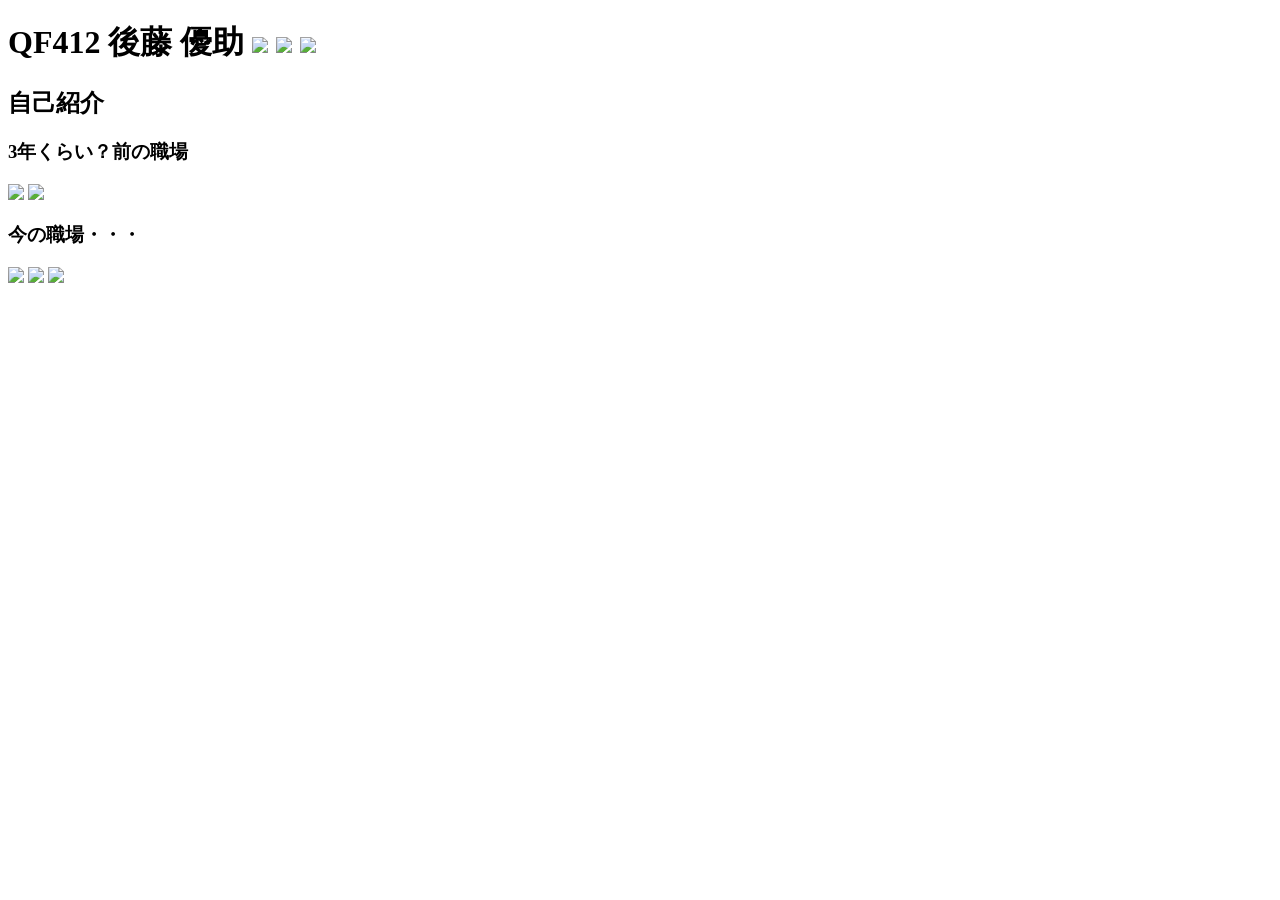
==== profile.html @ 9584e29d "Create profile.html" ====
<!DOCTYPE html>
<html lang="ja">

<head>
  <meta charset="utf-8">
  <meta name="viewport" content="width=device-width, initial-scale=1, shrink-to-fit=no">
  <meta name="theme-color" content="#000000">
  <link rel="stylesheet" href="profile.css">
  <!-- <script src="script.js"></script> -->
  <!-- <script src="reflash.js"></script> -->
</head>
<body>
  <header>
    <h1><a id="midasi">QF412 後藤 優助</a>
        <!-- 3リンク記入 -->
        <a class="Link">
        <a href="https://ktrg15495.kitora.toyota.co.jp/SouiKufuTeian/main"><img width="50px" src="picture/job.png"></a>
        <a href="index.html"><img width="50px" src="picture/canpany.png"></a>
        <a href="https://tw.portal.toyota/"><img width="50px" src="picture/setting.png"></a>
        </a>
      </h1>
  
  </header>
  <contents>
    <div>
      <h2>自己紹介</h2>
      <h3>3年くらい？前の職場</h3>
      <a>
        <img class="picture" src="picture/KYT.png">
        <img class="picture" src="picture/kure-n.png" >
      </a>
      <h3>今の職場・・・</h3>
      <a>
        <img class="picture" src="picture/yukamen.png" >
        <img class="picture" src="picture/frow.png" >
        <img class="picture" src="picture/yukamenzu.png" >
      </a>
    </div>
  </contents>
</body>
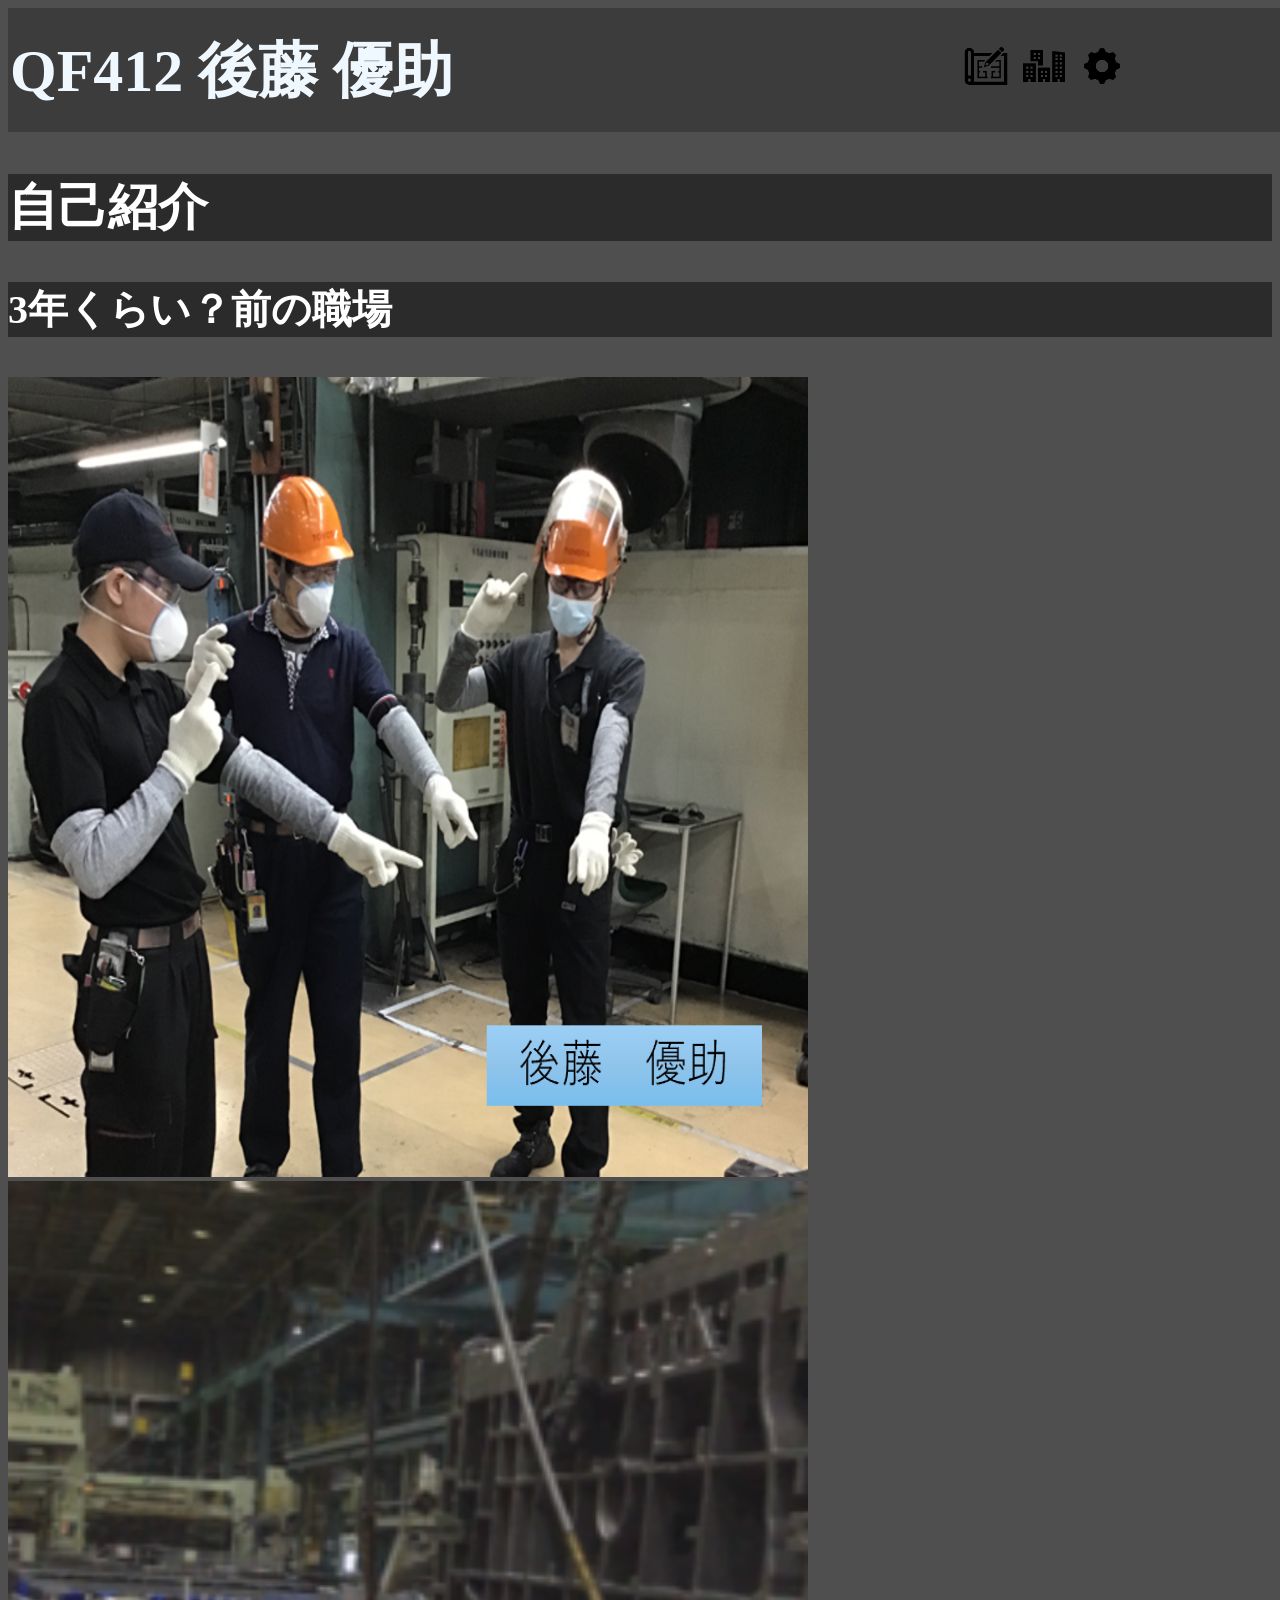
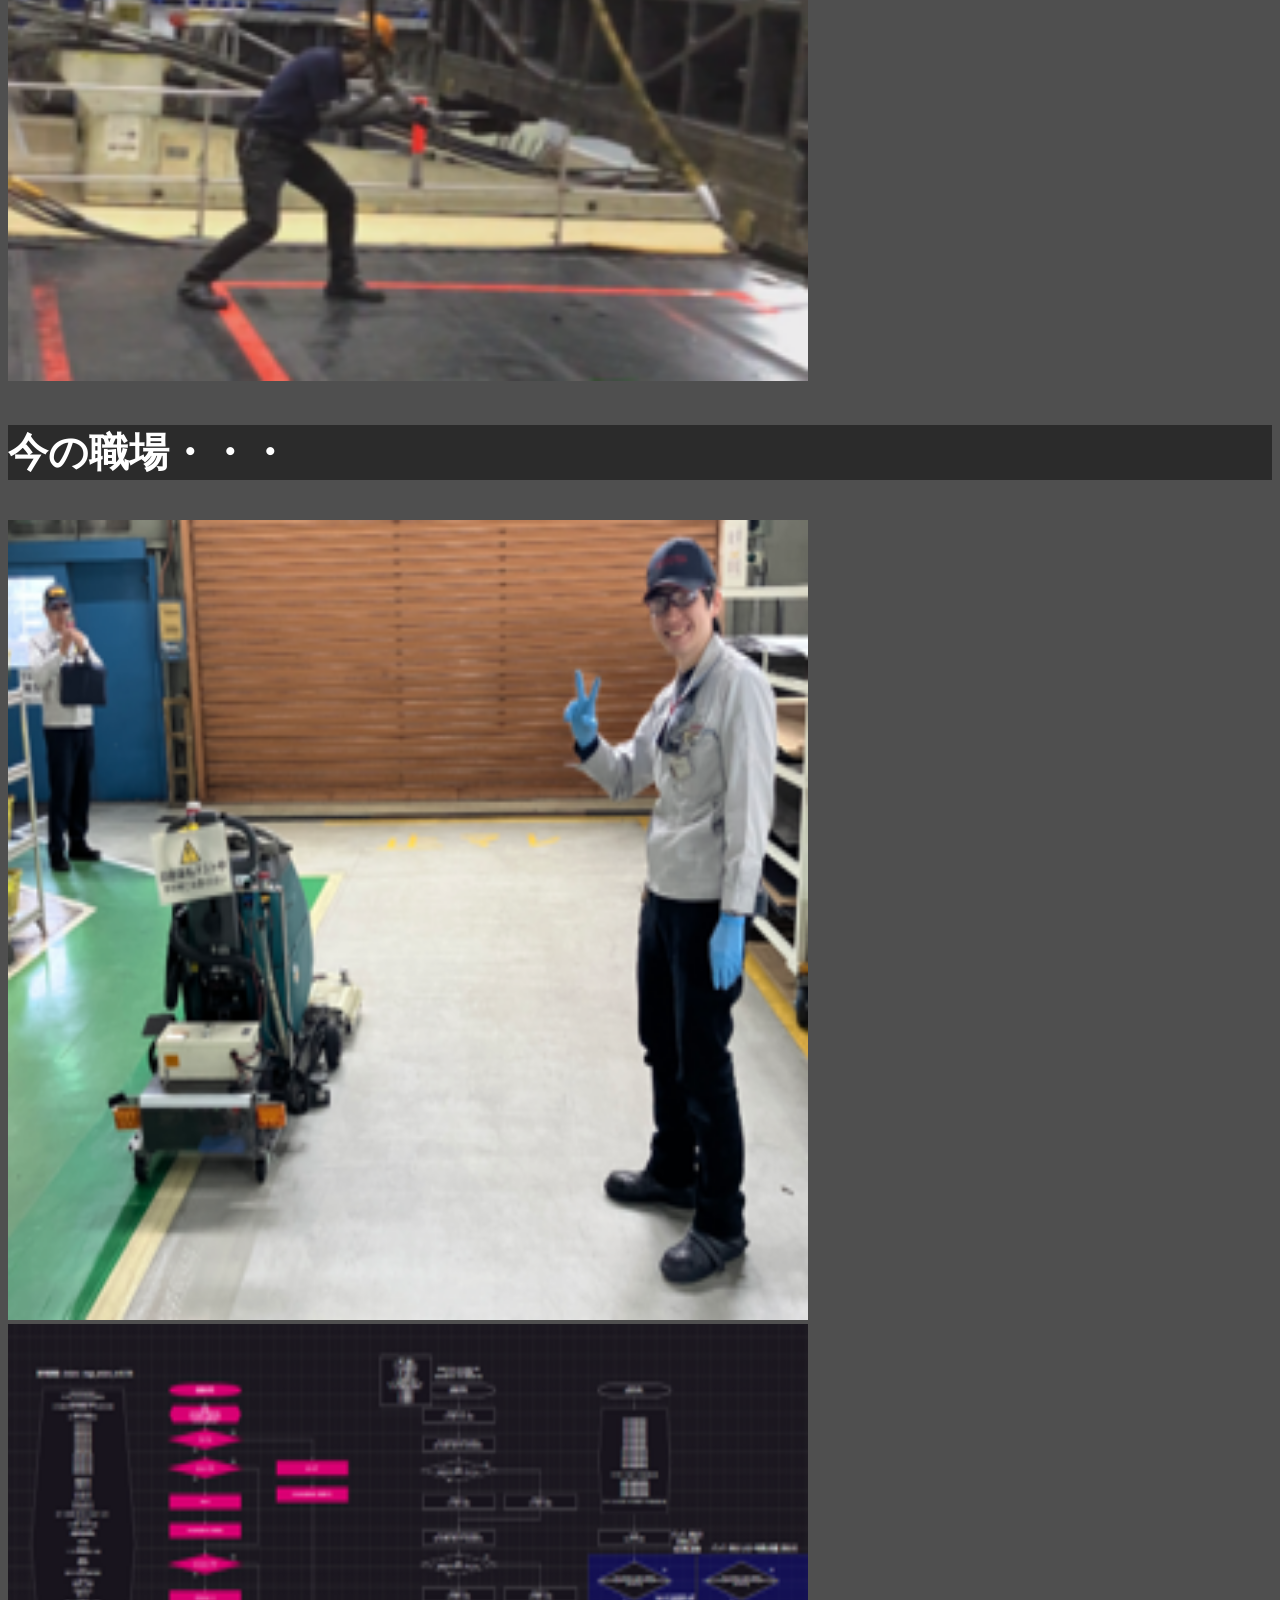
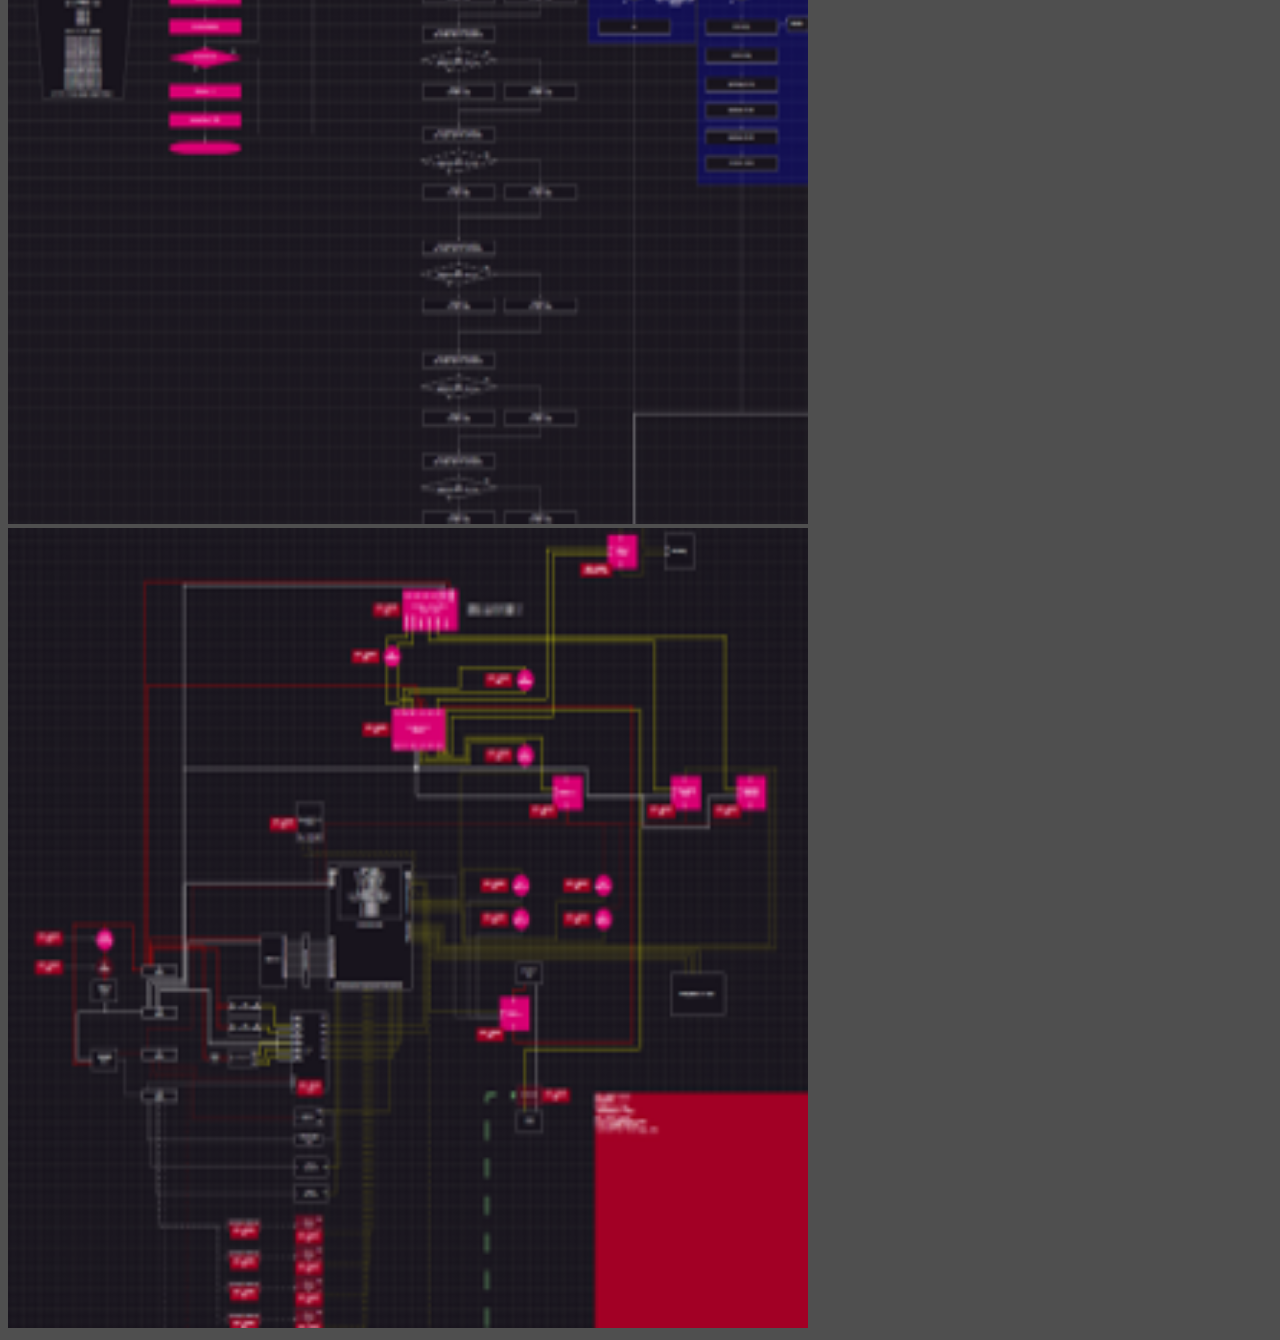
==== commit 57da6853: "Update profile.html" ====
--- a/profile.html
+++ b/profile.html
@@ -14,9 +14,9 @@
     <h1><a id="midasi">QF412 後藤 優助</a>
         <!-- 3リンク記入 -->
         <a class="Link">
-        <a href="https://ktrg15495.kitora.toyota.co.jp/SouiKufuTeian/main"><img width="50px" src="picture/job.png"></a>
-        <a href="index.html"><img width="50px" src="picture/canpany.png"></a>
-        <a href="https://tw.portal.toyota/"><img width="50px" src="picture/setting.png"></a>
+        <a href="https://ktrg15495.kitora.toyota.co.jp/SouiKufuTeian/main"><img width="50px" src="job.png"></a>
+        <a href="index.html"><img width="50px" src="canpany.png"></a>
+        <a href="https://tw.portal.toyota/"><img width="50px" src="setting.png"></a>
         </a>
       </h1>
   
@@ -26,14 +26,14 @@
       <h2>自己紹介</h2>
       <h3>3年くらい？前の職場</h3>
       <a>
-        <img class="picture" src="picture/KYT.png">
-        <img class="picture" src="picture/kure-n.png" >
+        <img class="picture" src="KYT.png">
+        <img class="picture" src="kure-n.png" >
       </a>
       <h3>今の職場・・・</h3>
       <a>
-        <img class="picture" src="picture/yukamen.png" >
-        <img class="picture" src="picture/frow.png" >
-        <img class="picture" src="picture/yukamenzu.png" >
+        <img class="picture" src="yukamen.png" >
+        <img class="picture" src="frow.png" >
+        <img class="picture" src="yukamenzu.png" >
       </a>
     </div>
   </contents>
--- a/profile.css
+++ b/profile.css
@@ -0,0 +1,40 @@
+header{
+    background-color: rgba(0, 0, 0, 0.243);
+    width: 1800px;
+    height: 120px;
+    padding: 2px;
+    margin-block-start: 0%;
+}
+#midasi{
+    color: aliceblue;
+    width: auto;
+    height: 30px;
+    padding: 0%;
+    margin-block-start: 0%;
+    font-size: 60px;
+}
+.Link{
+    background-color: aquamarine;
+    margin-right: 0%;
+    margin-left: 500px;
+    
+}
+.picture{
+    width: 800px;
+    height: 800px;
+}
+body{
+    background-color: rgb(79, 79, 79);
+    background-image: url("picture/square_penki-1.jpg")
+}
+h2{
+    color: white;
+    font-size: 50px;
+    background-color: rgba(0, 0, 0, 0.463);
+}
+h3{
+    color: white;
+    font-size: 40px;
+    background-color: rgba(0, 0, 0, 0.463);
+}
+
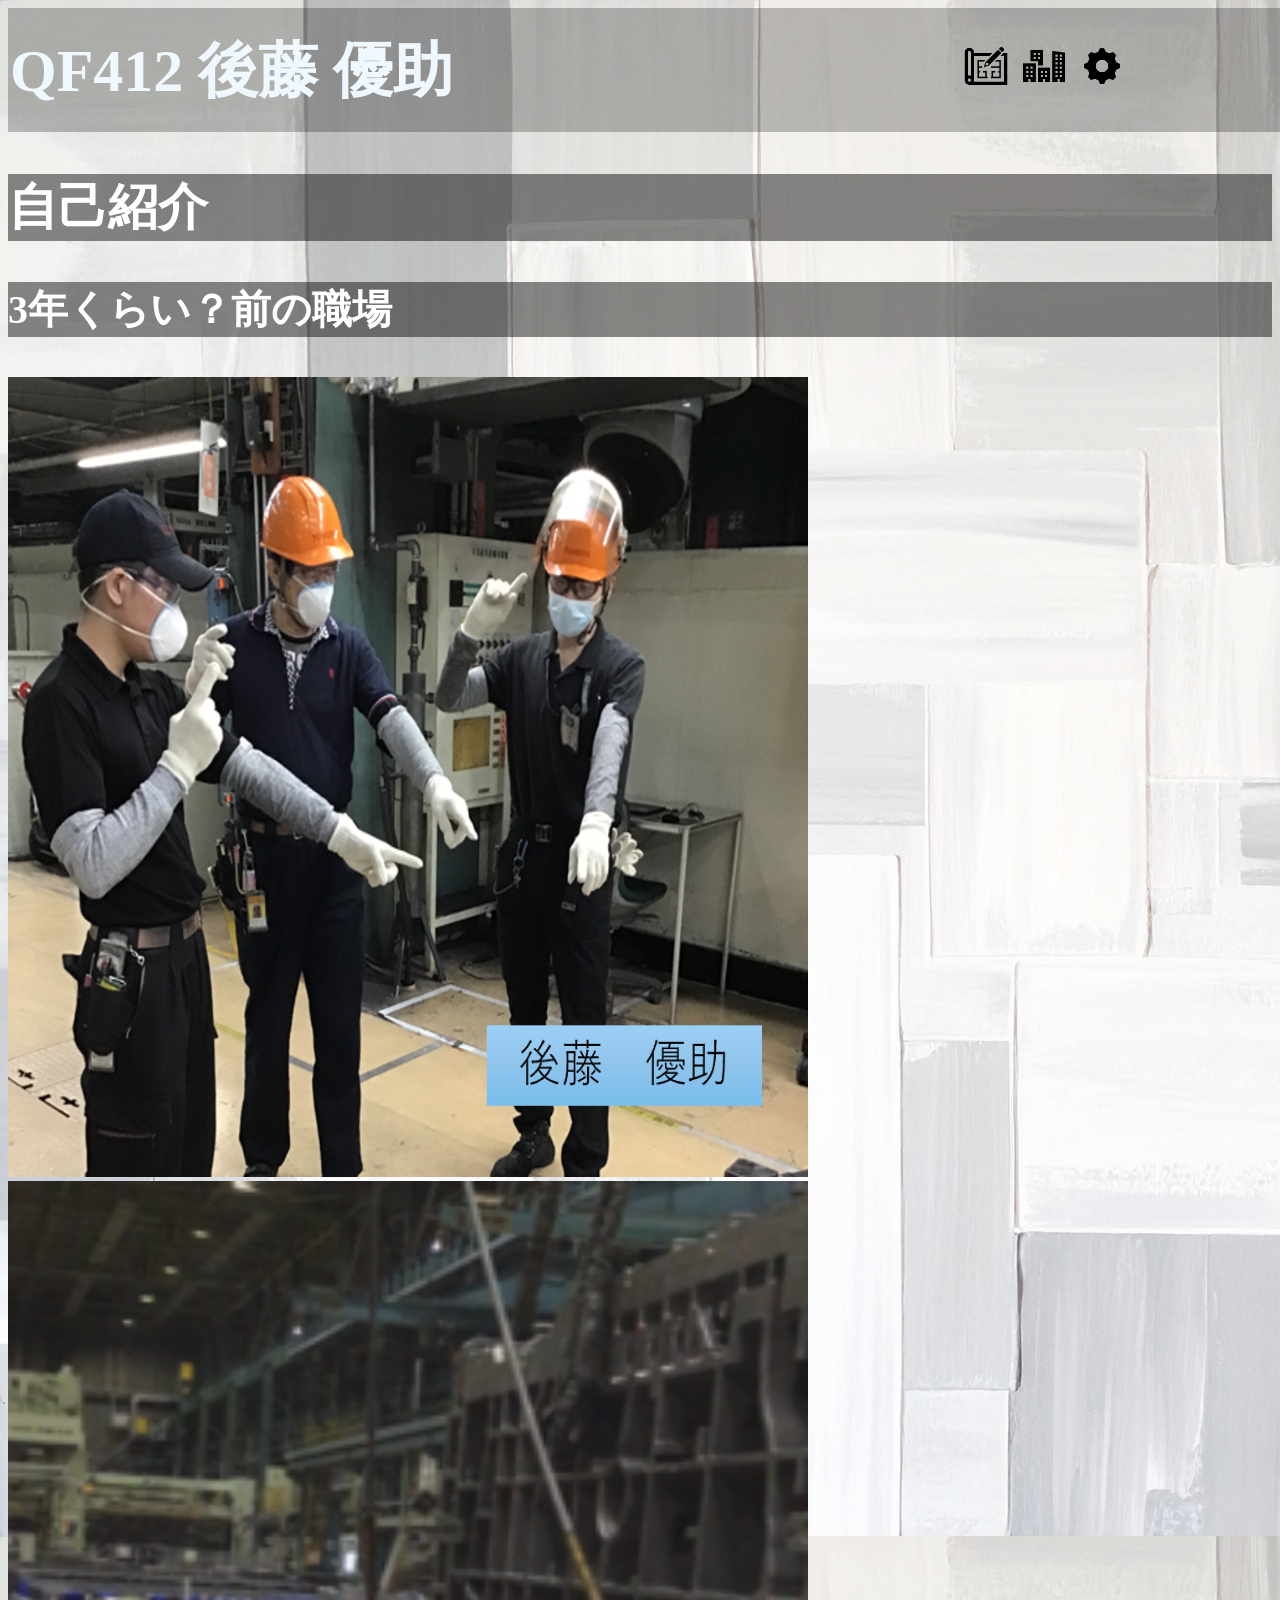
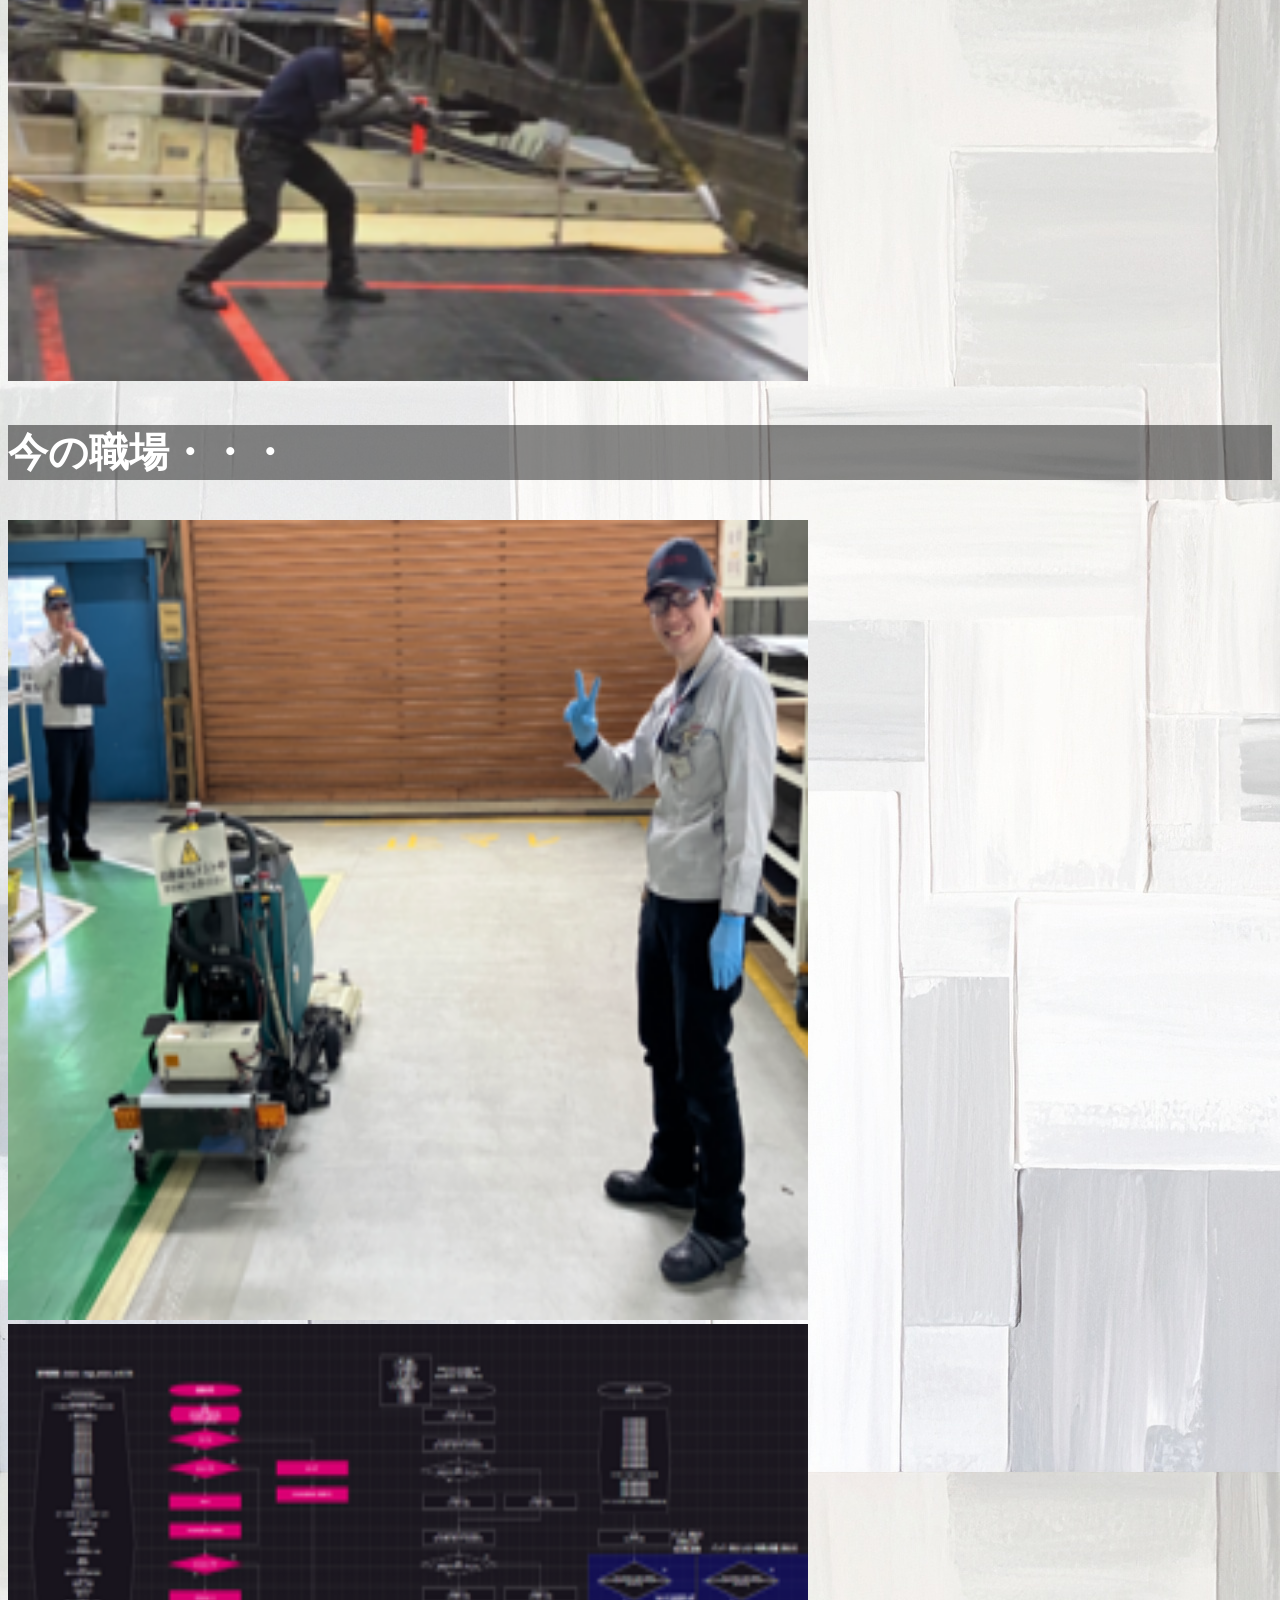
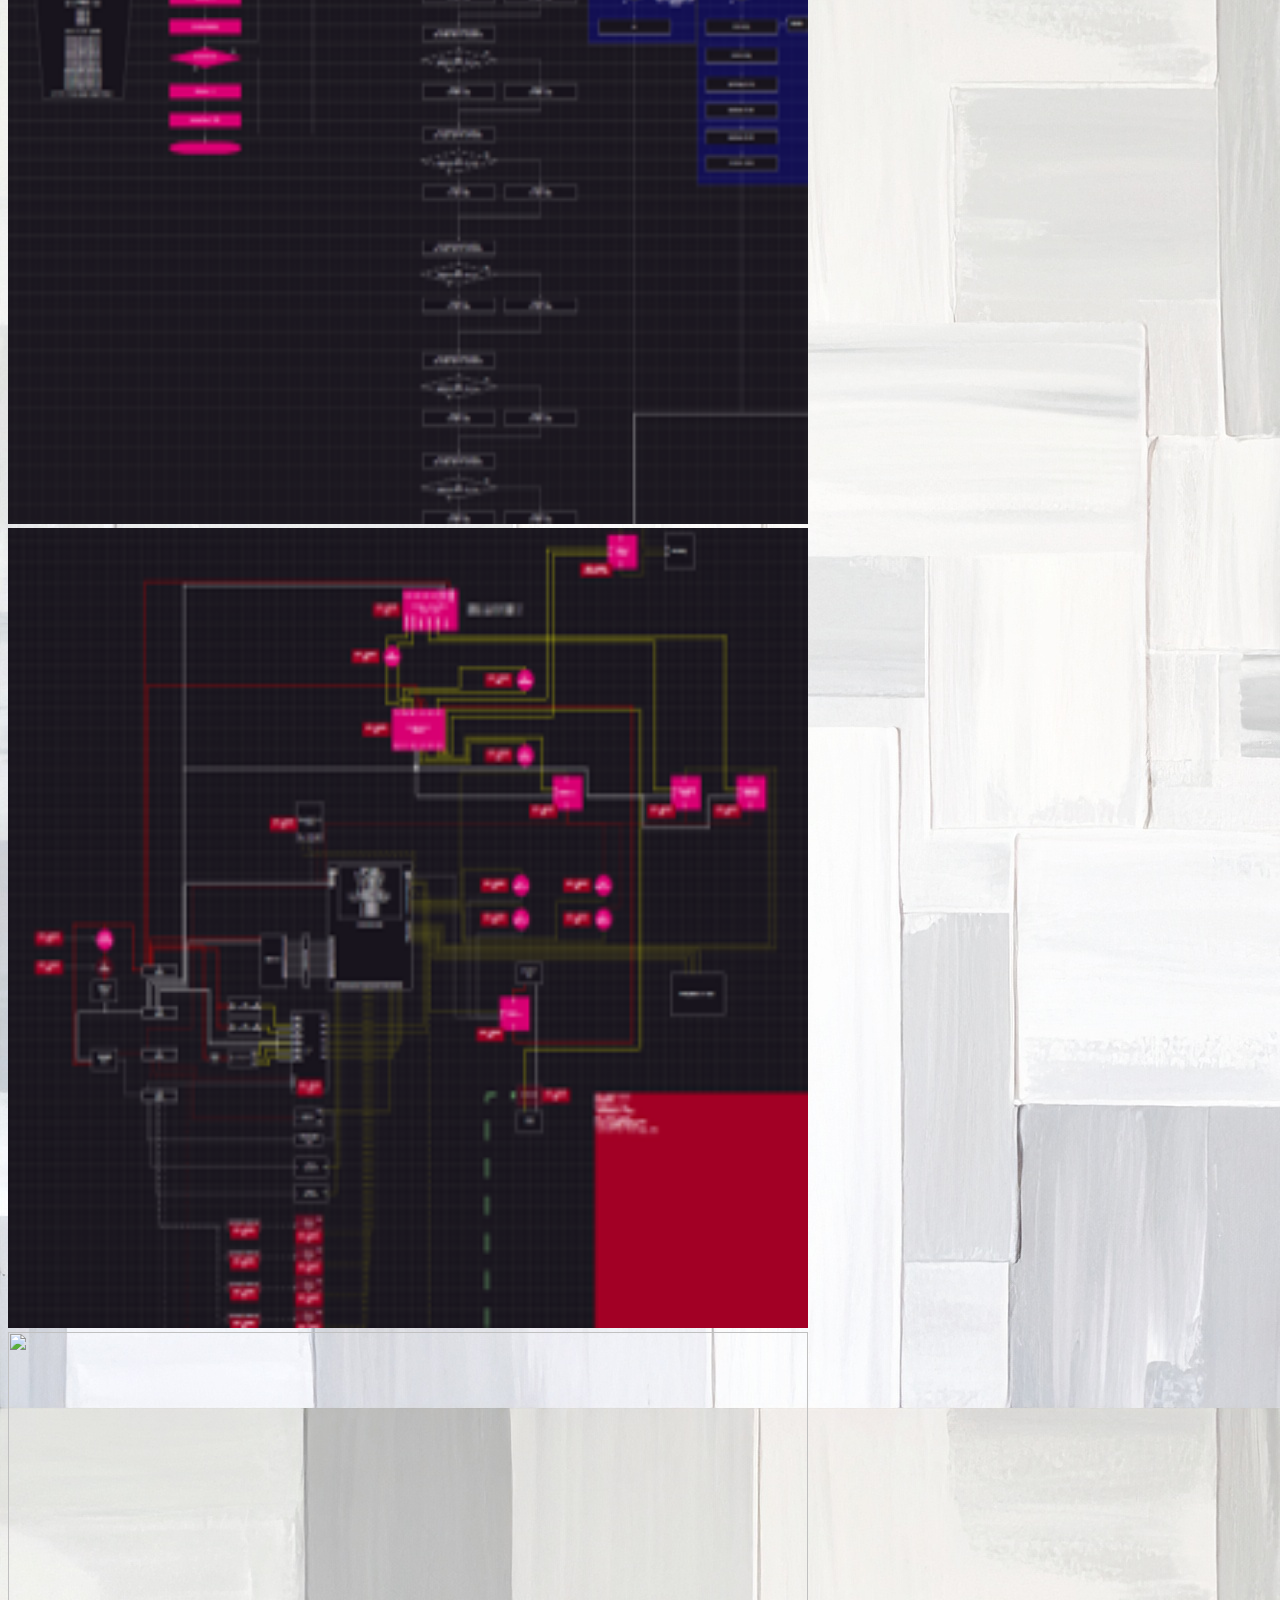
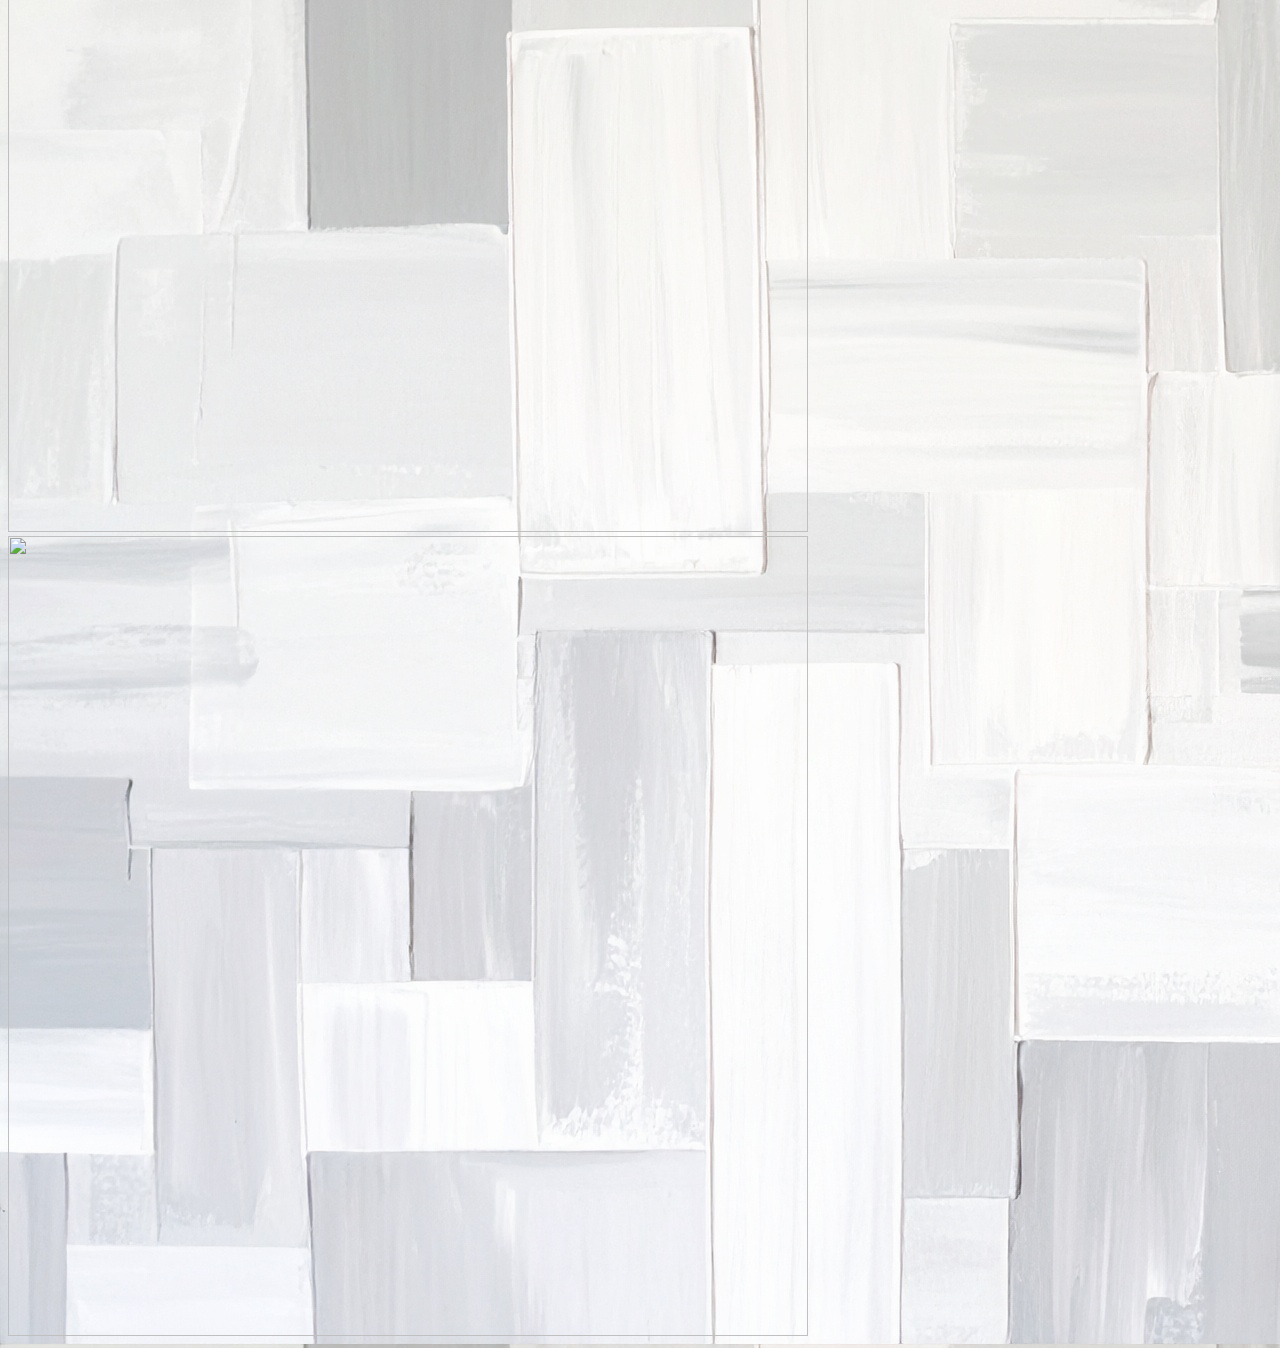
==== commit f98f7b45: "Update profile.html" ====
--- a/profile.html
+++ b/profile.html
@@ -34,6 +34,8 @@
         <img class="picture" src="yukamen.png" >
         <img class="picture" src="frow.png" >
         <img class="picture" src="yukamenzu.png" >
+        <img class="picture" src="ukeire.png">
+        <img class="picture" src="ukeirekousei.png">
       </a>
     </div>
   </contents>
--- a/profile.css
+++ b/profile.css
@@ -25,7 +25,7 @@
 }
 body{
     background-color: rgb(79, 79, 79);
-    background-image: url("picture/square_penki-1.jpg")
+    background-image: url("squarePenki1.jpg")
 }
 h2{
     color: white;
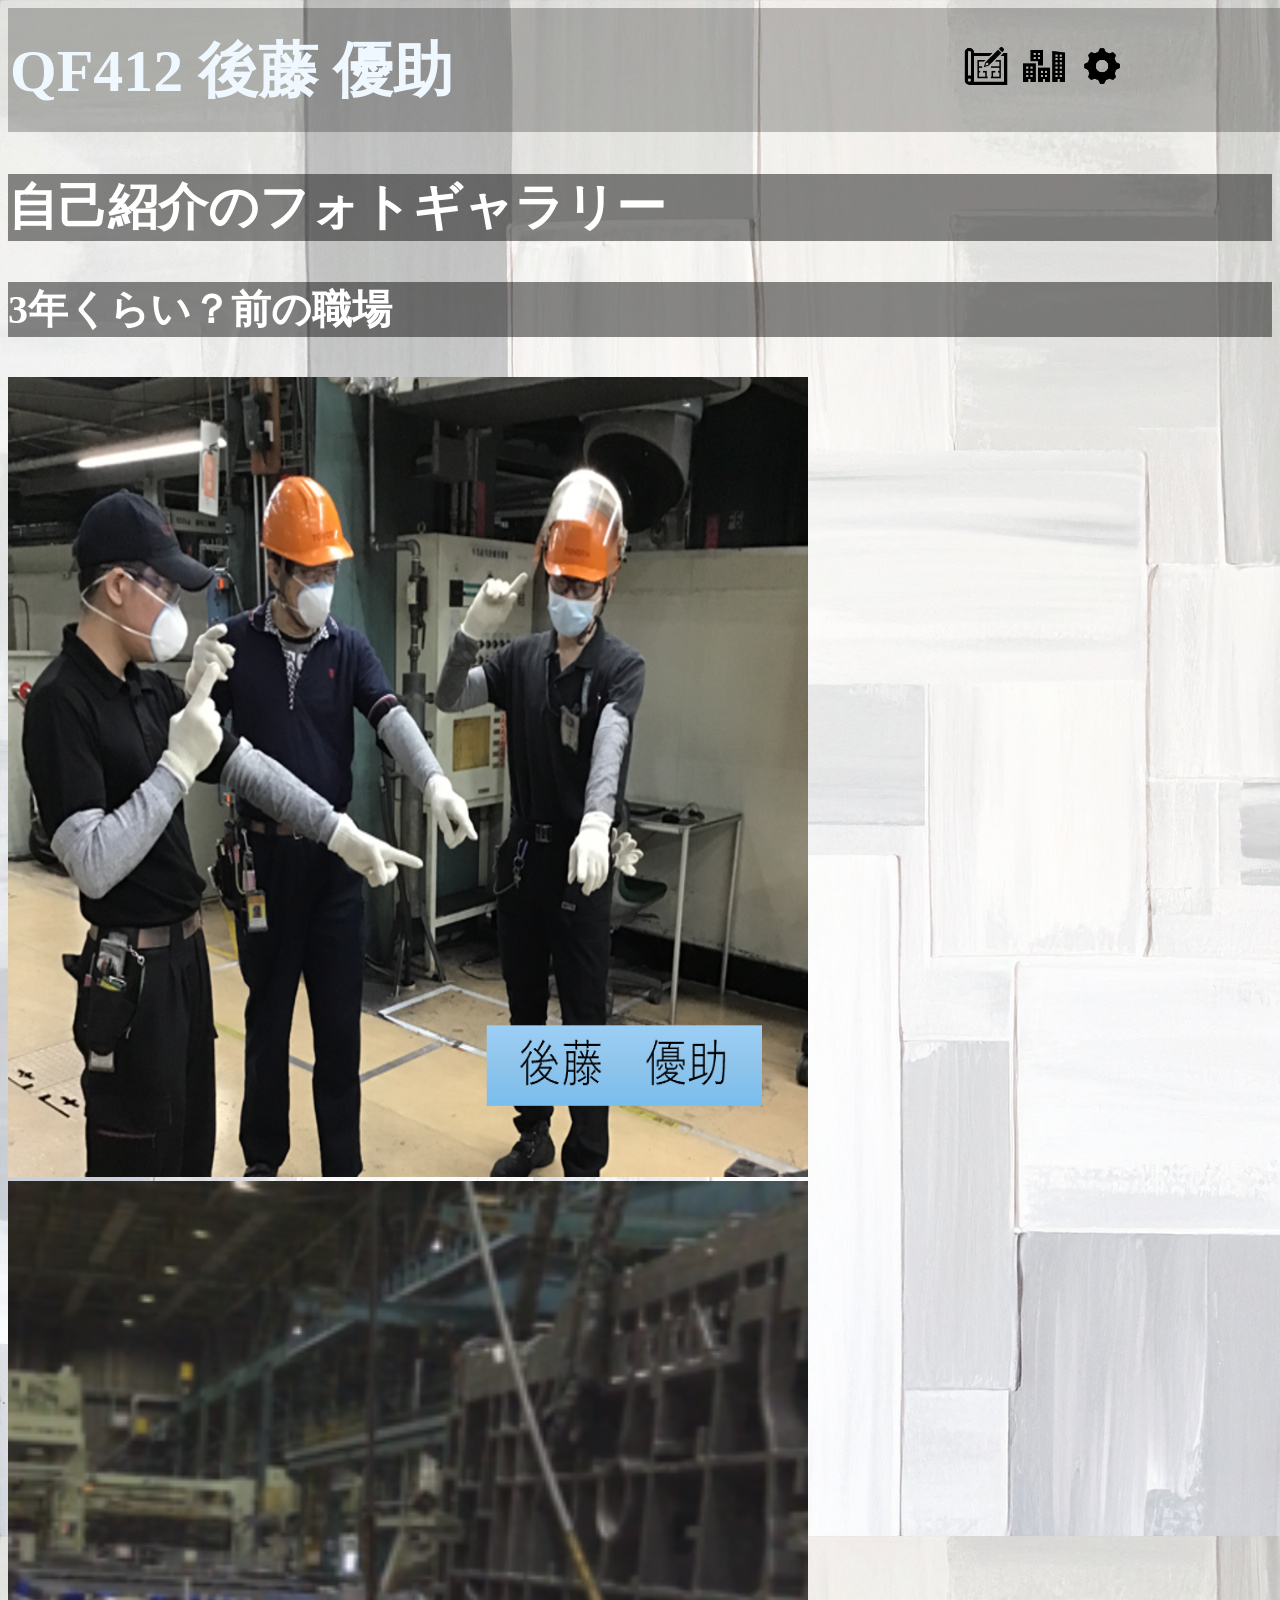
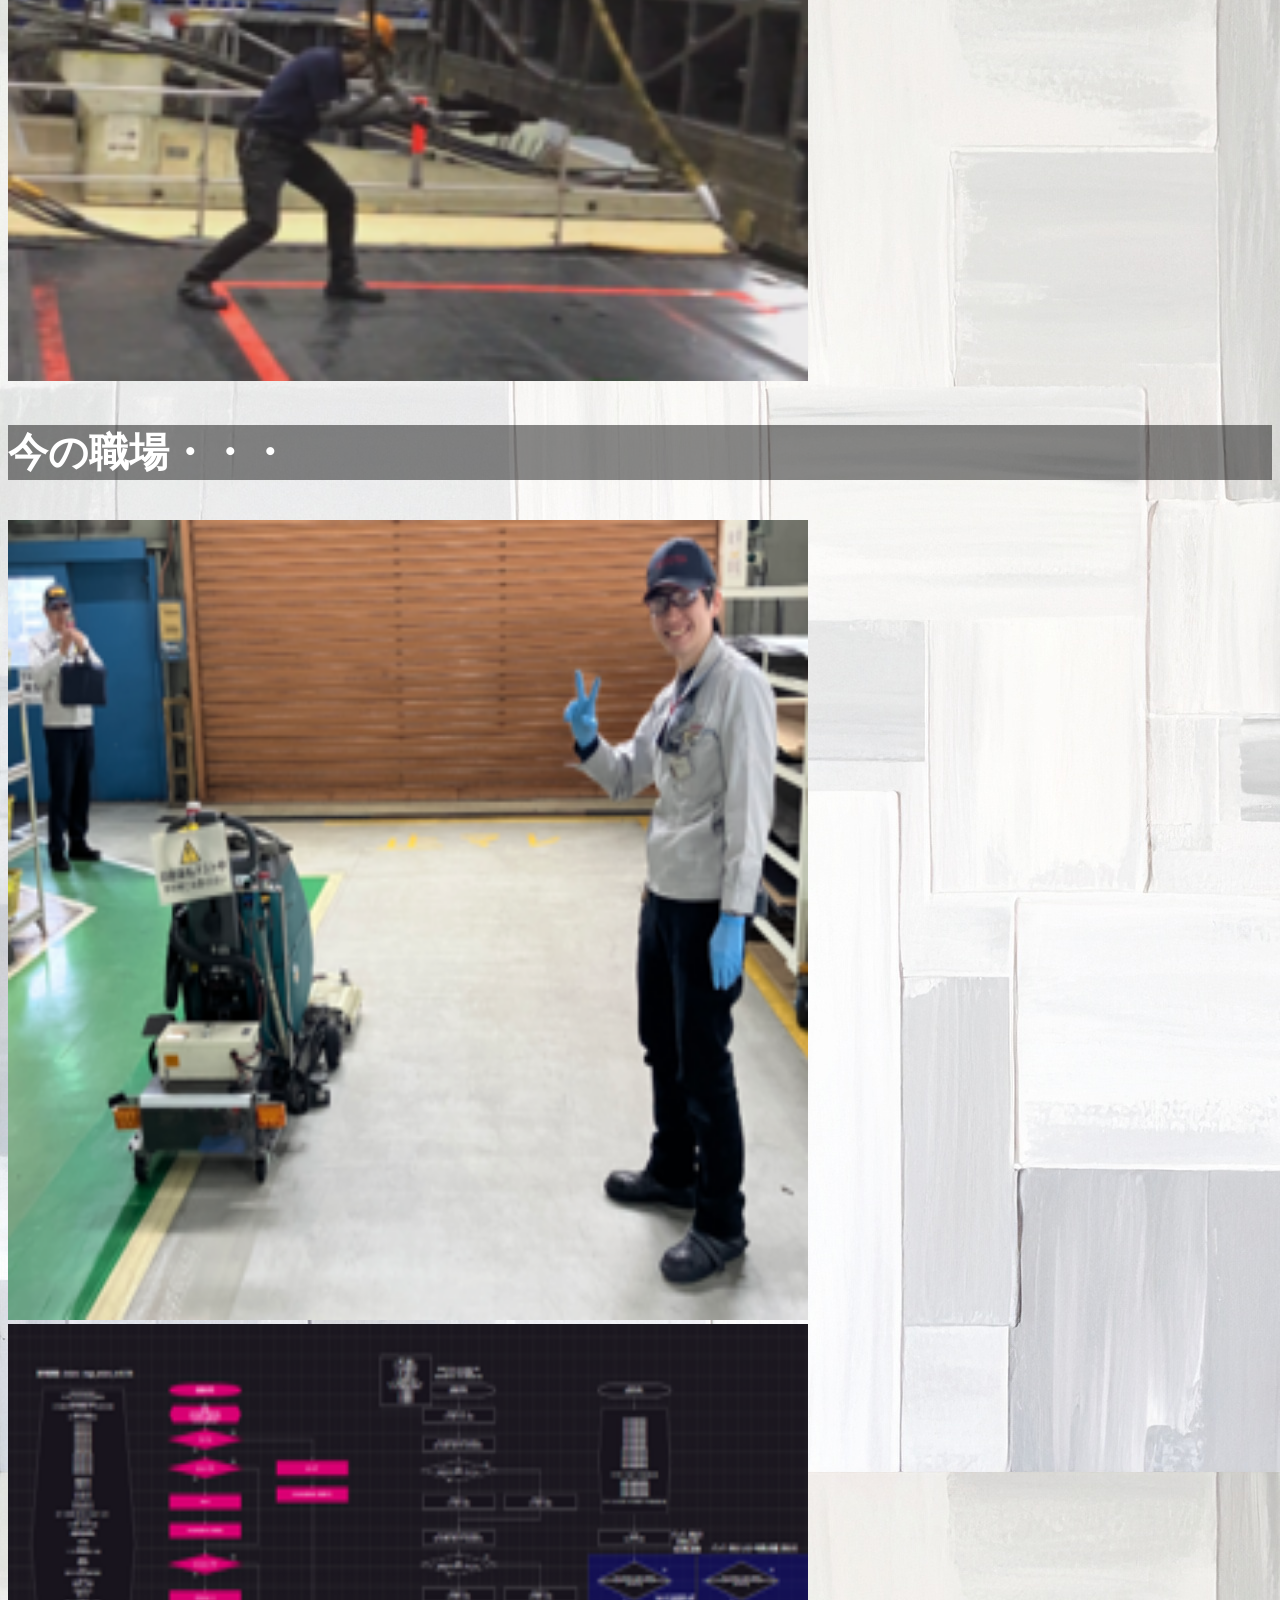
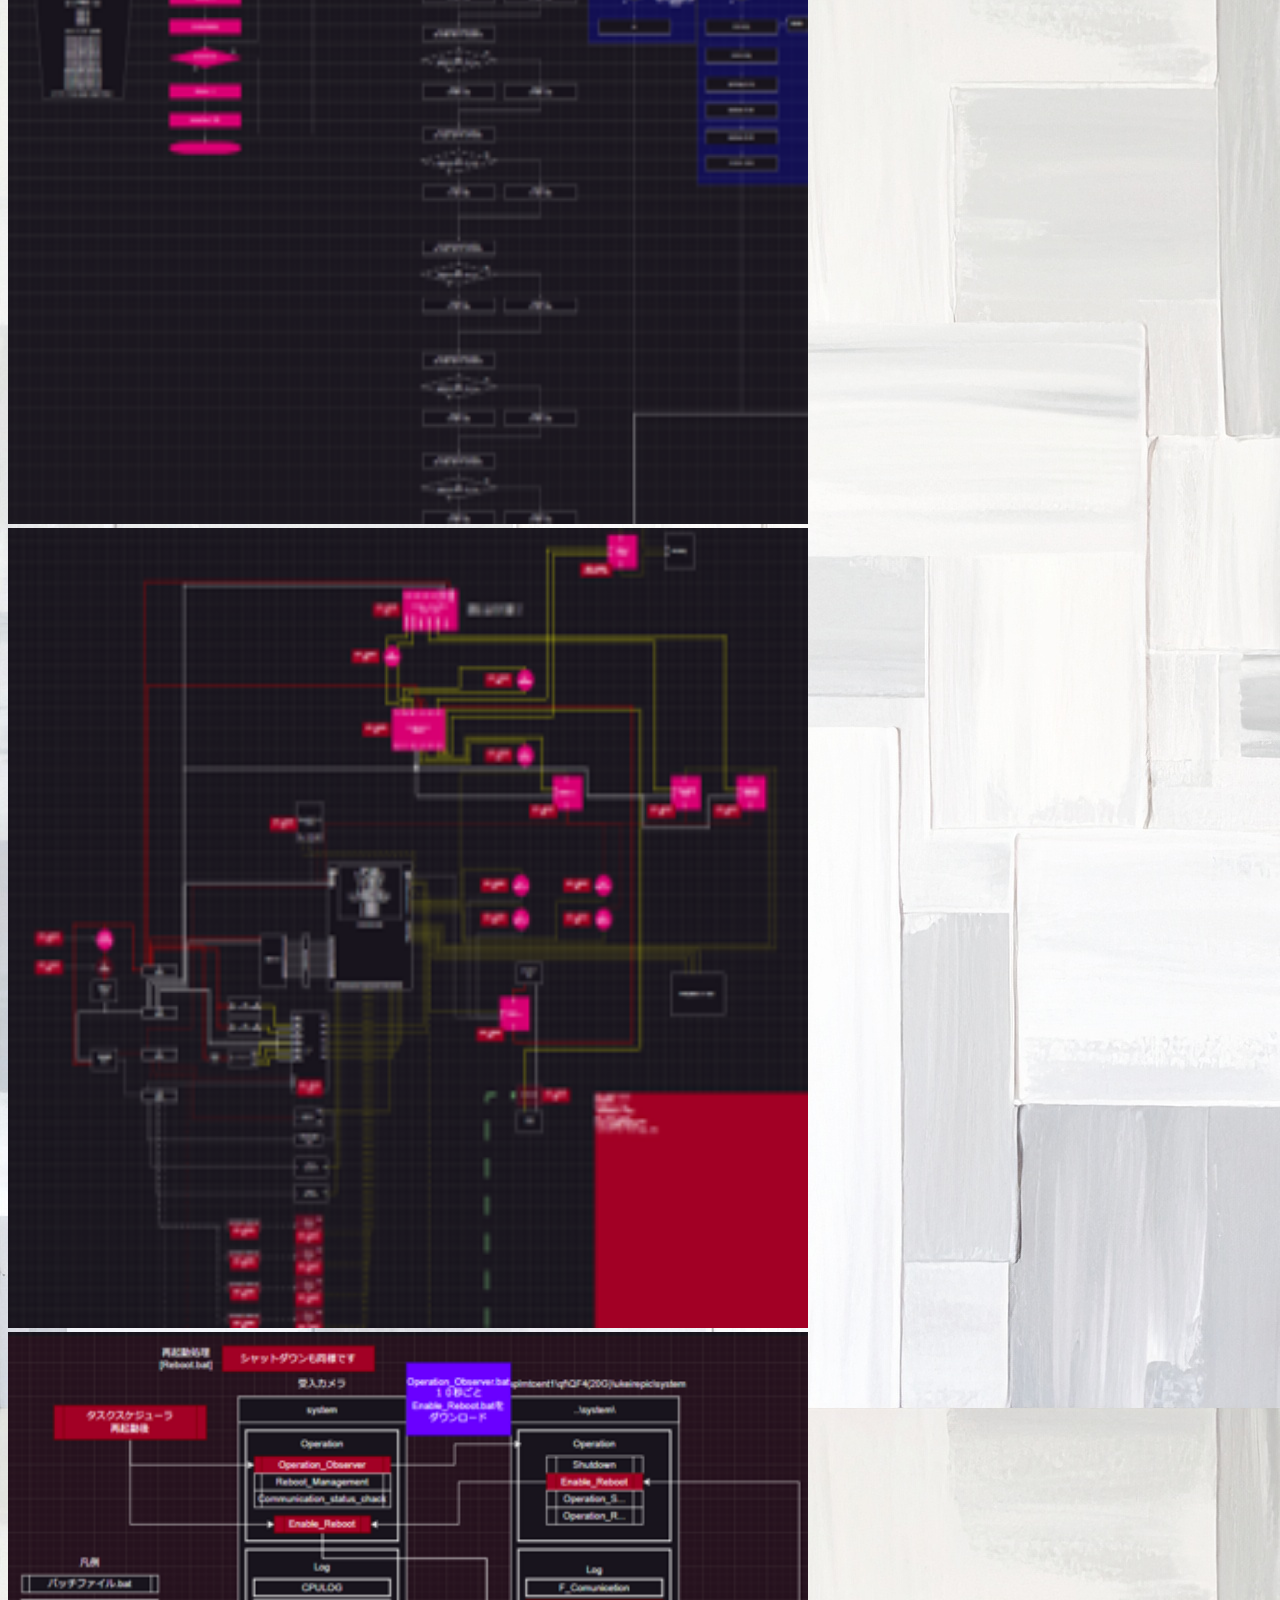
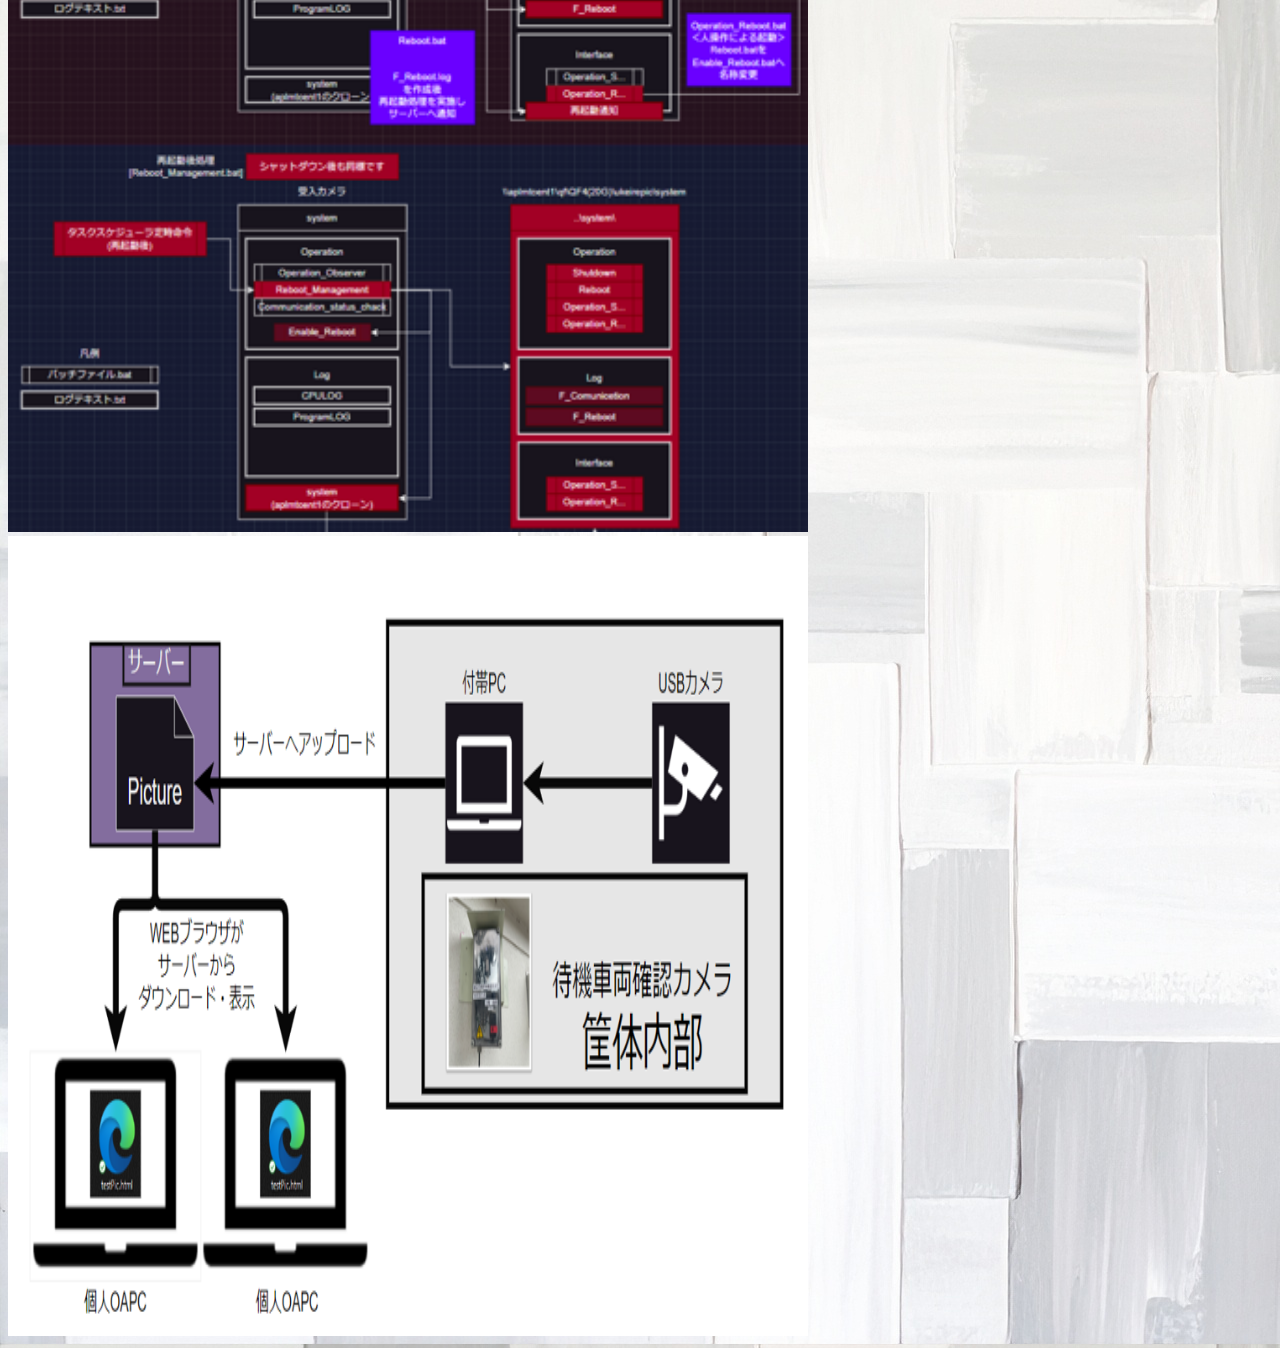
==== commit a78110d3: "Update profile.html" ====
--- a/profile.html
+++ b/profile.html
@@ -23,7 +23,7 @@
   </header>
   <contents>
     <div>
-      <h2>自己紹介</h2>
+      <h2>自己紹介のフォトギャラリー</h2>
       <h3>3年くらい？前の職場</h3>
       <a>
         <img class="picture" src="KYT.png">
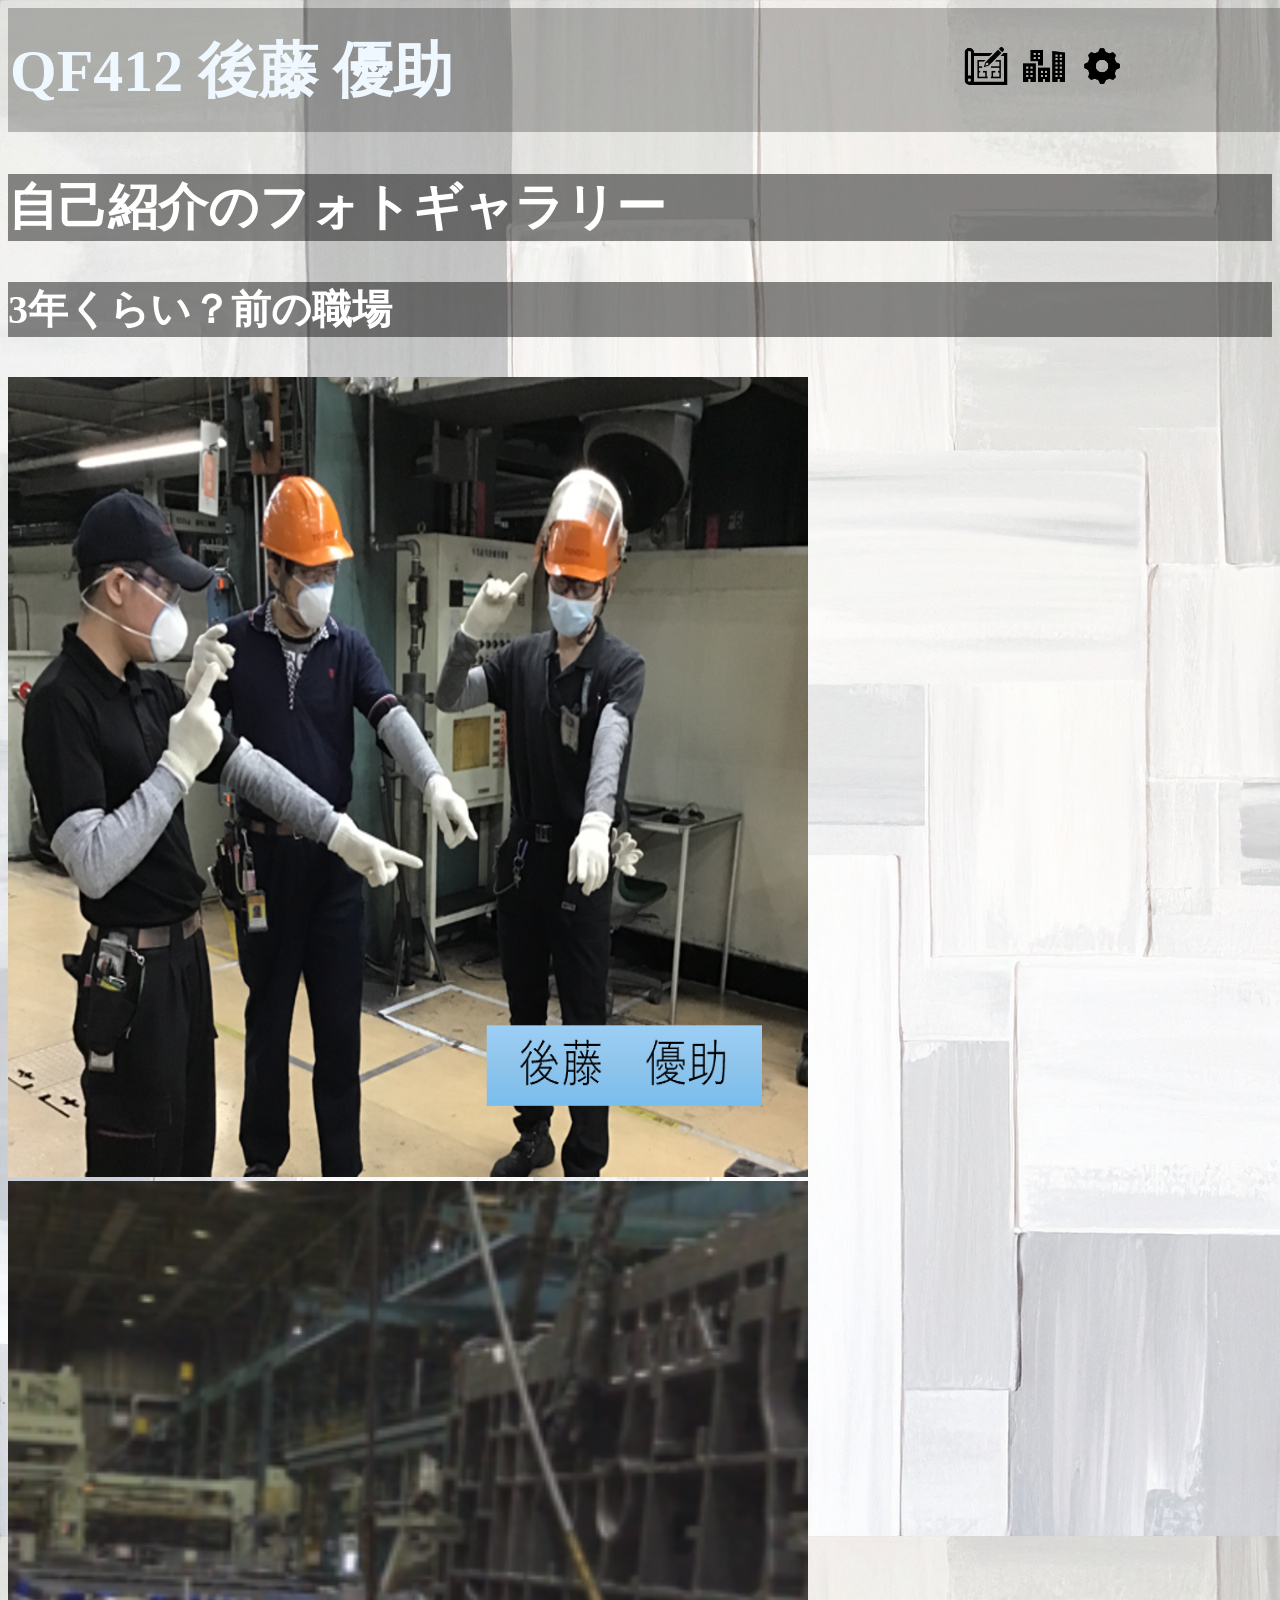
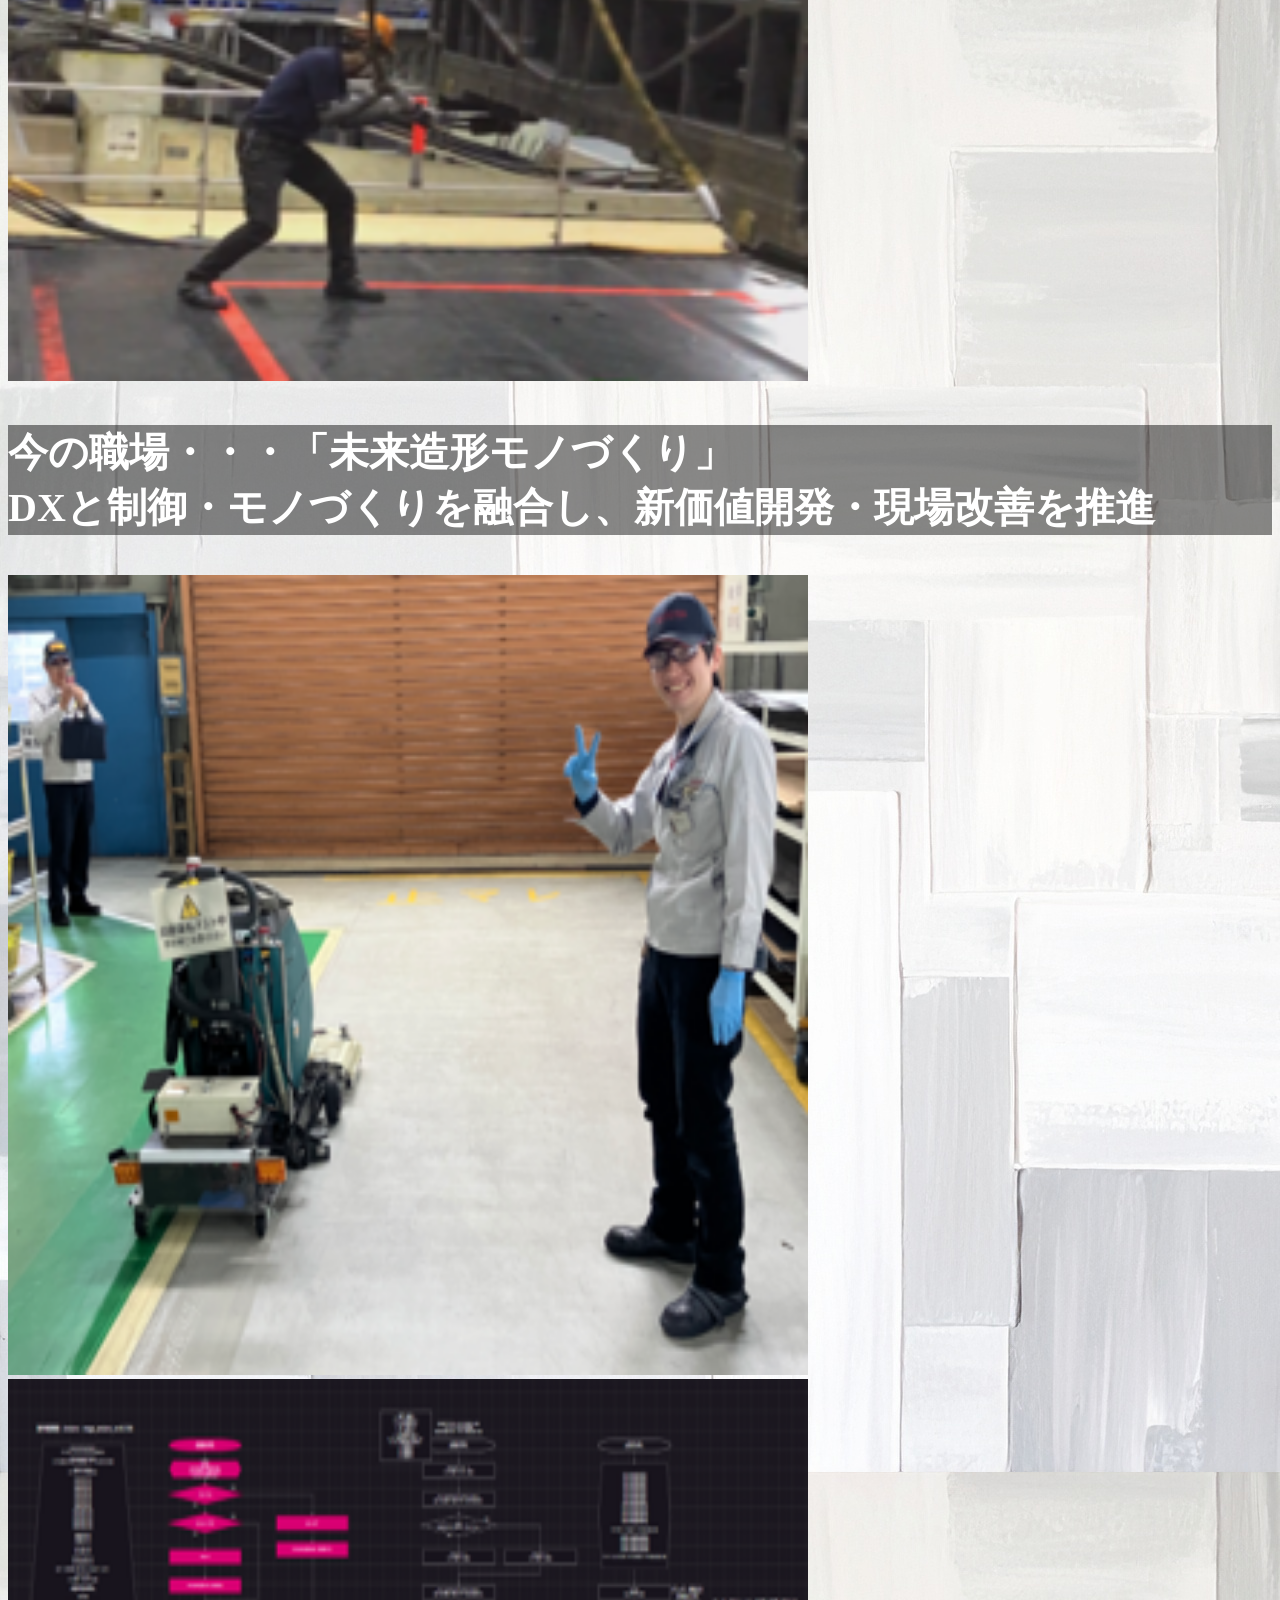
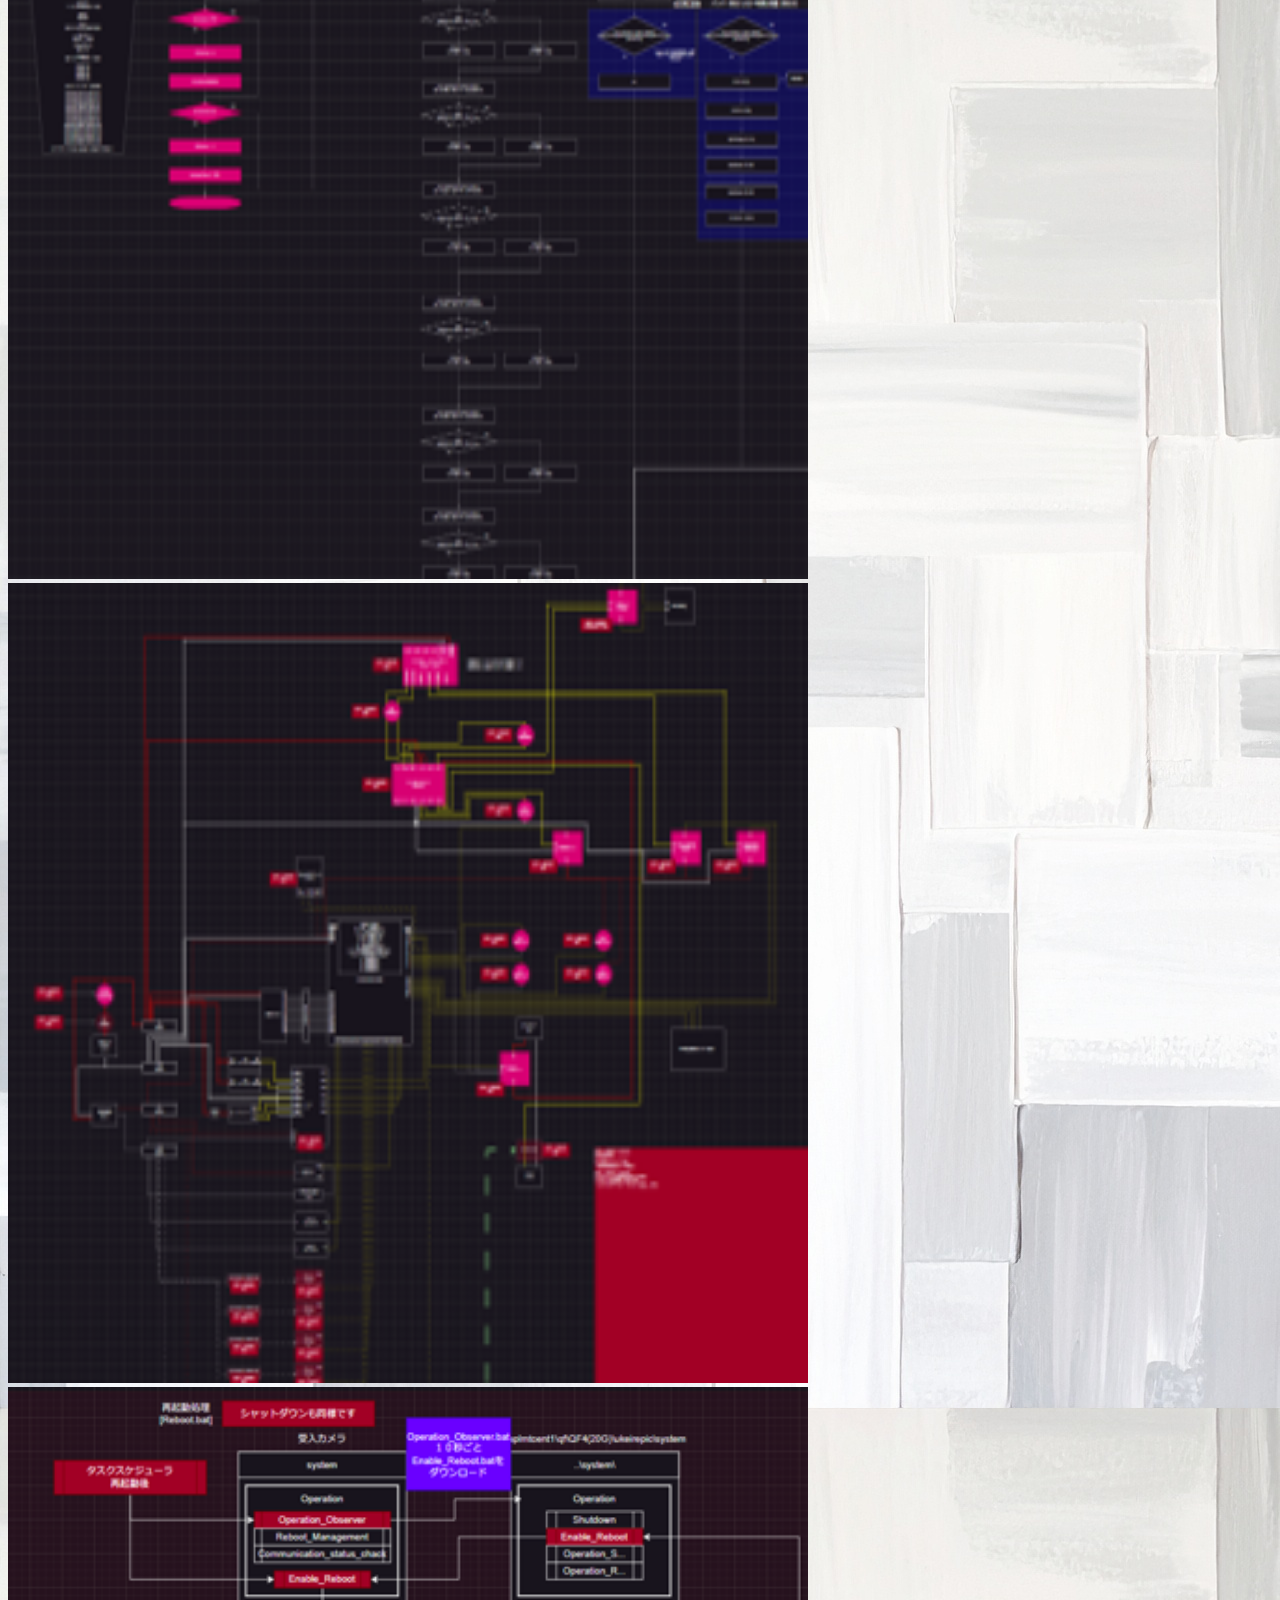
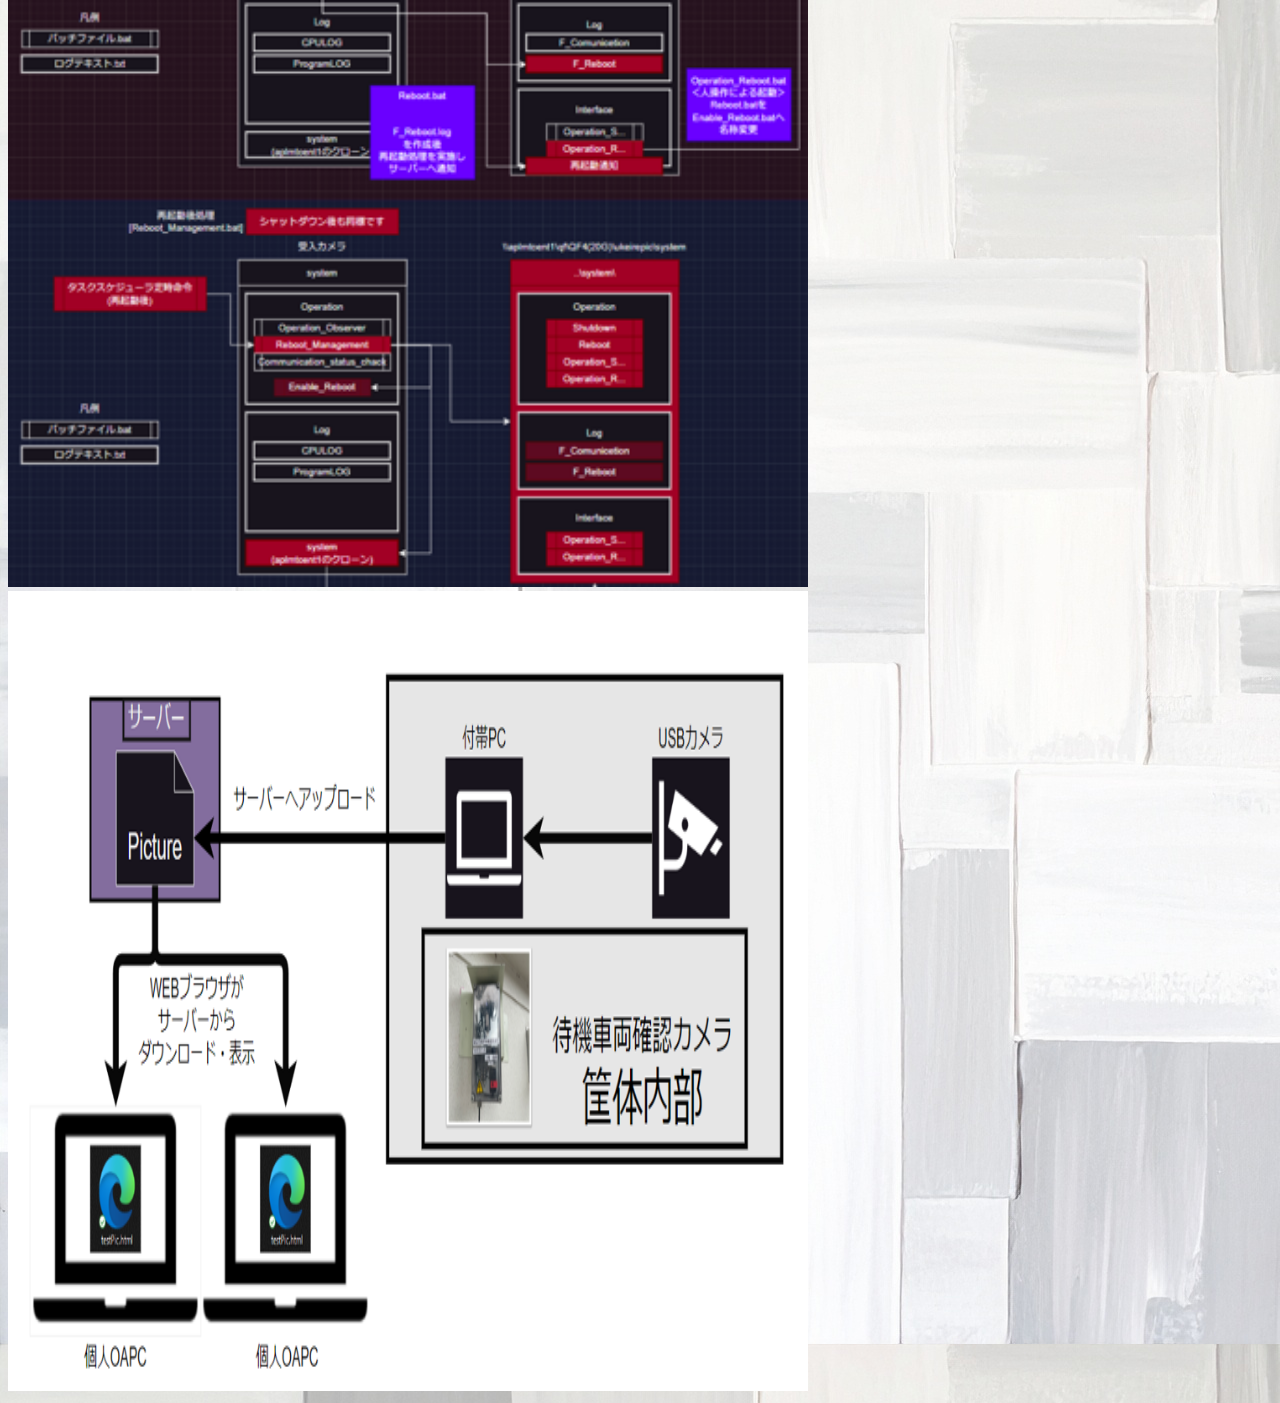
==== commit 41c1824d: "Update profile.html" ====
--- a/profile.html
+++ b/profile.html
@@ -29,7 +29,7 @@
         <img class="picture" src="KYT.png">
         <img class="picture" src="kure-n.png" >
       </a>
-      <h3>今の職場・・・</h3>
+      <h3>今の職場・・・「未来造形モノづくり」　<br>DXと制御・モノづくりを融合し、新価値開発・現場改善を推進</h3>
       <a>
         <img class="picture" src="yukamen.png" >
         <img class="picture" src="frow.png" >
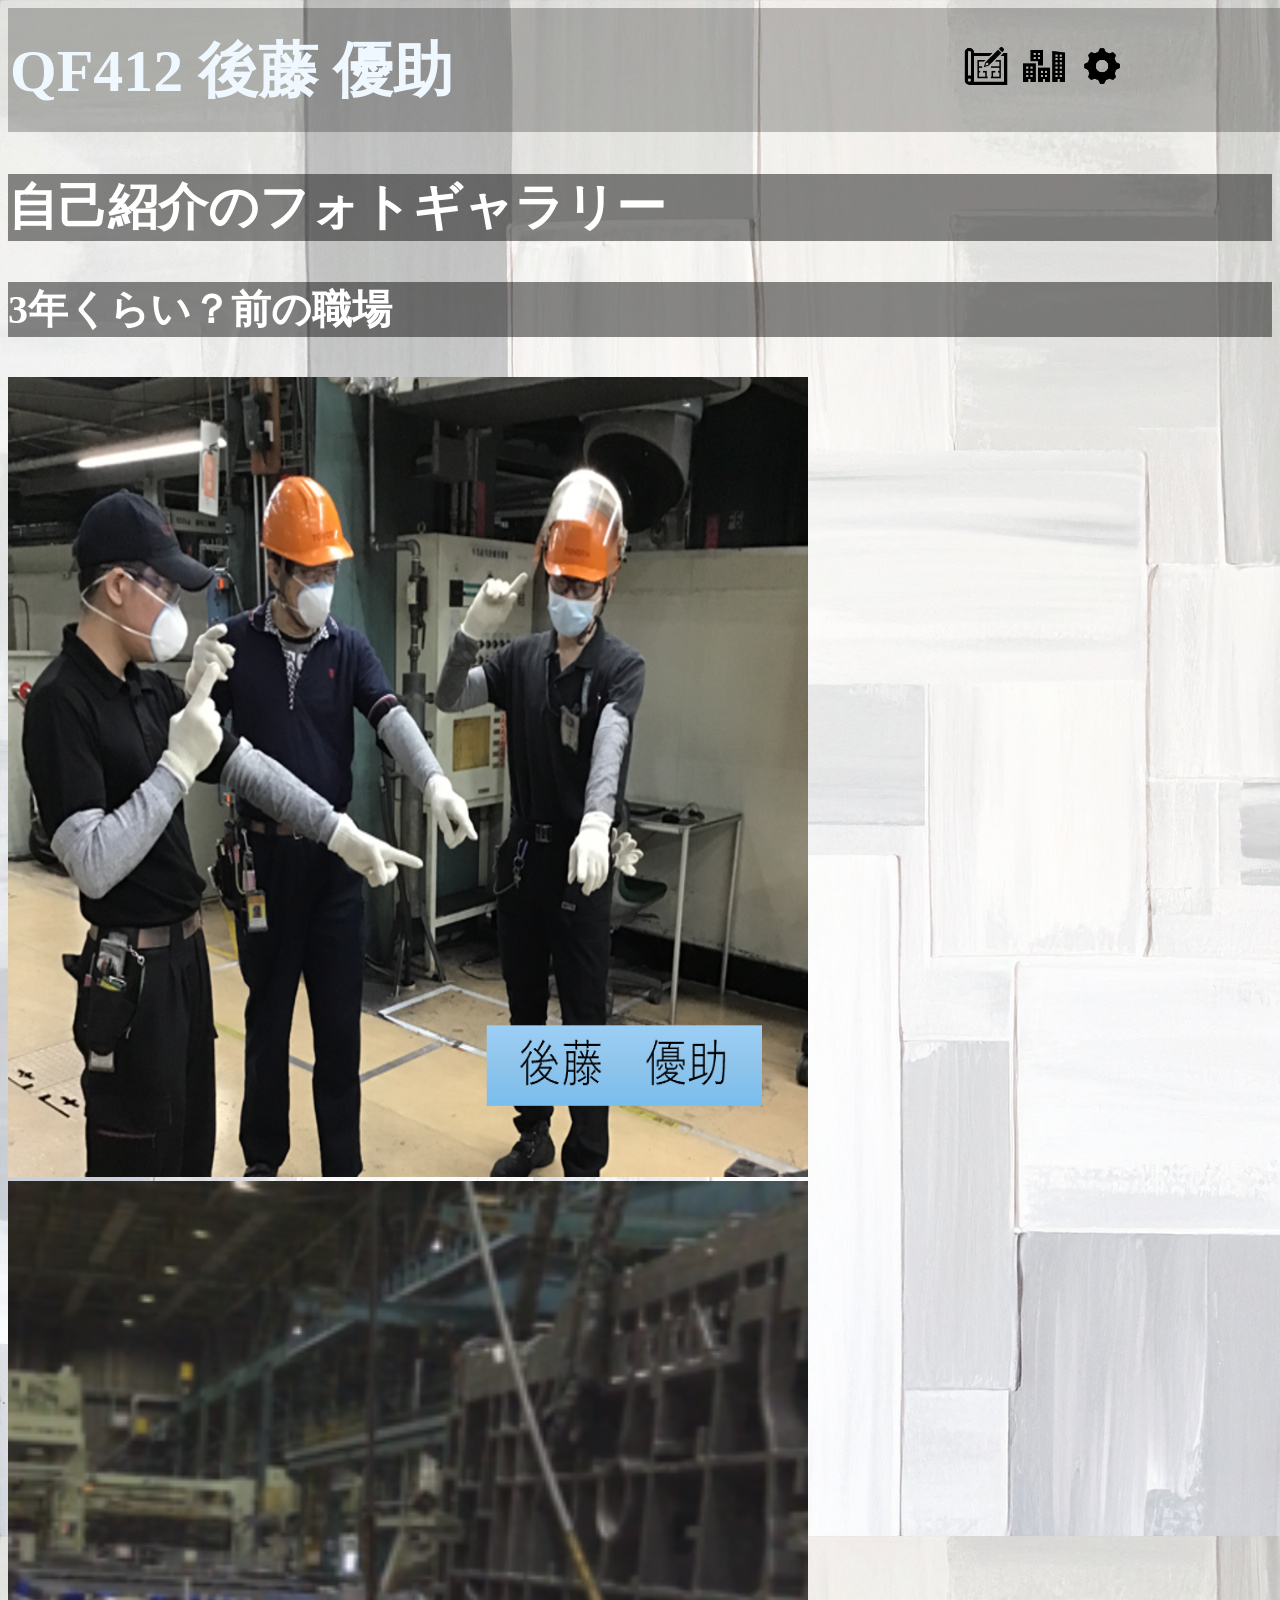
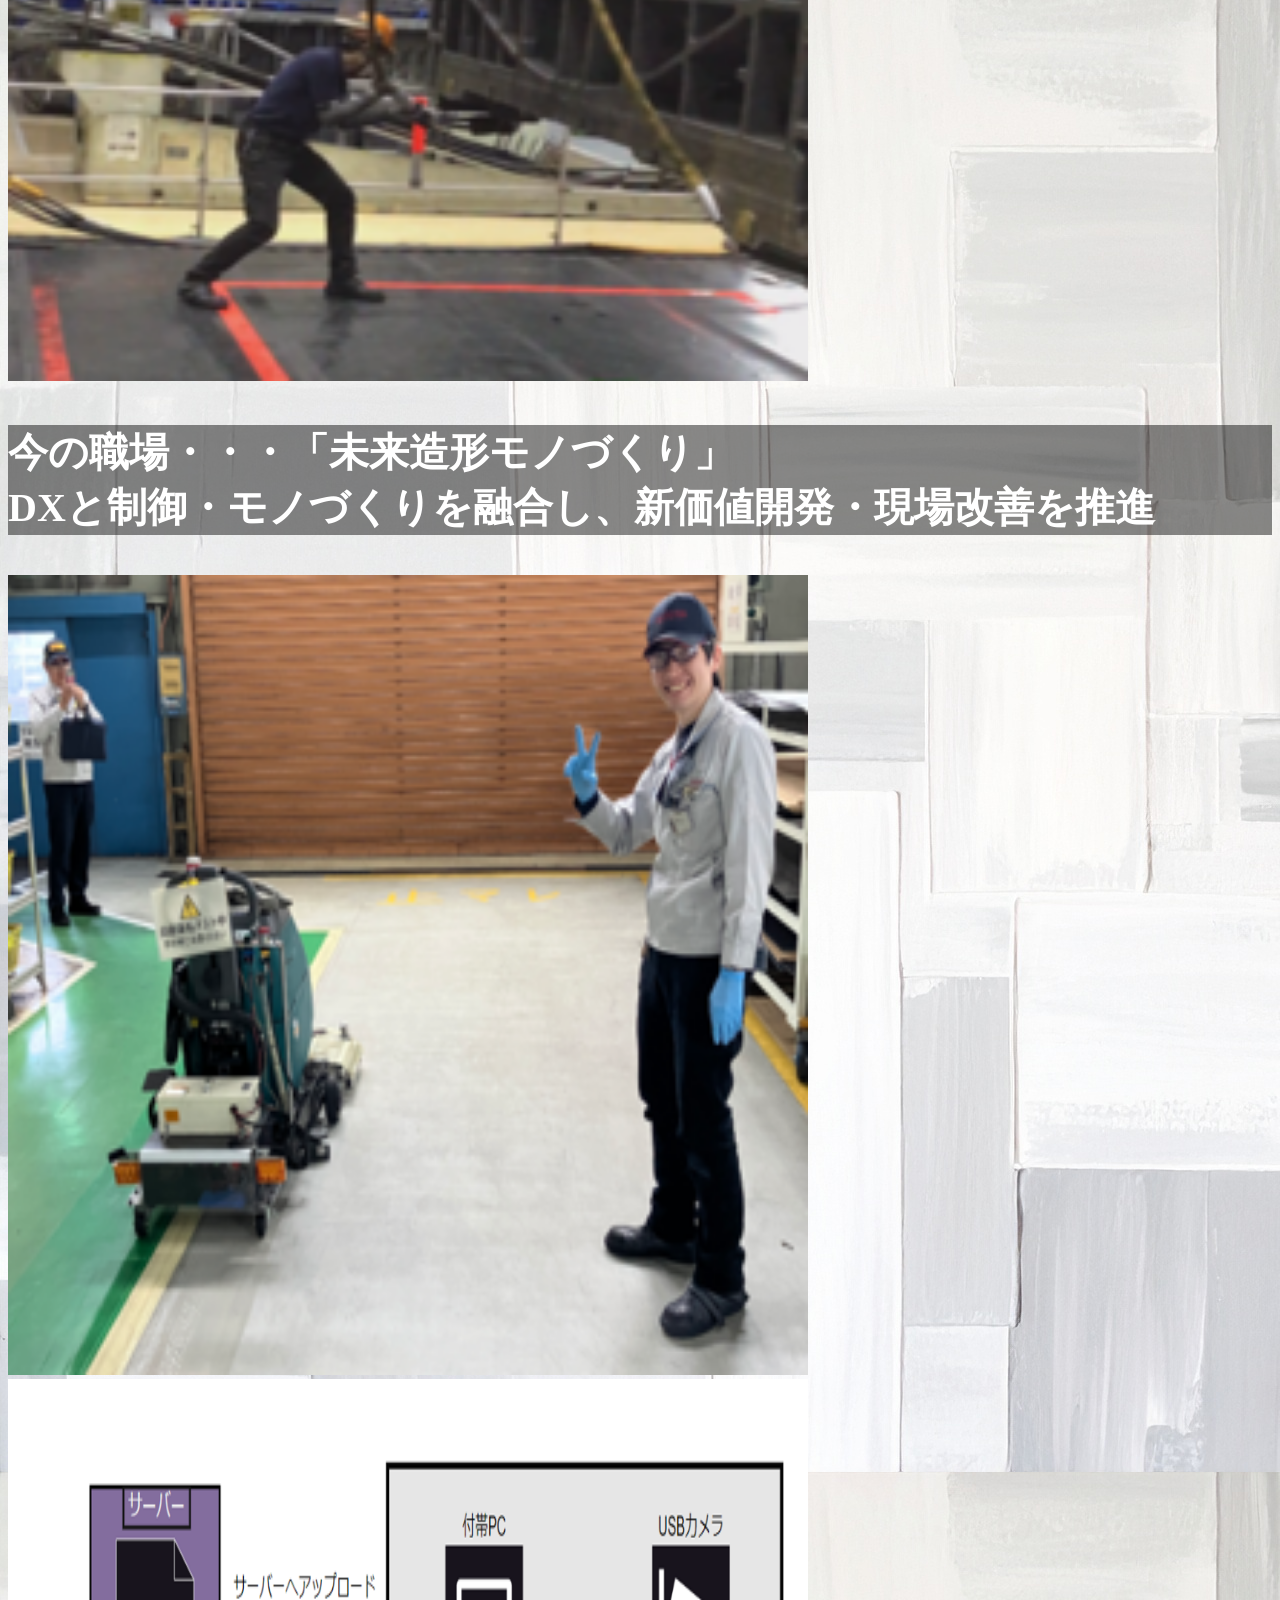
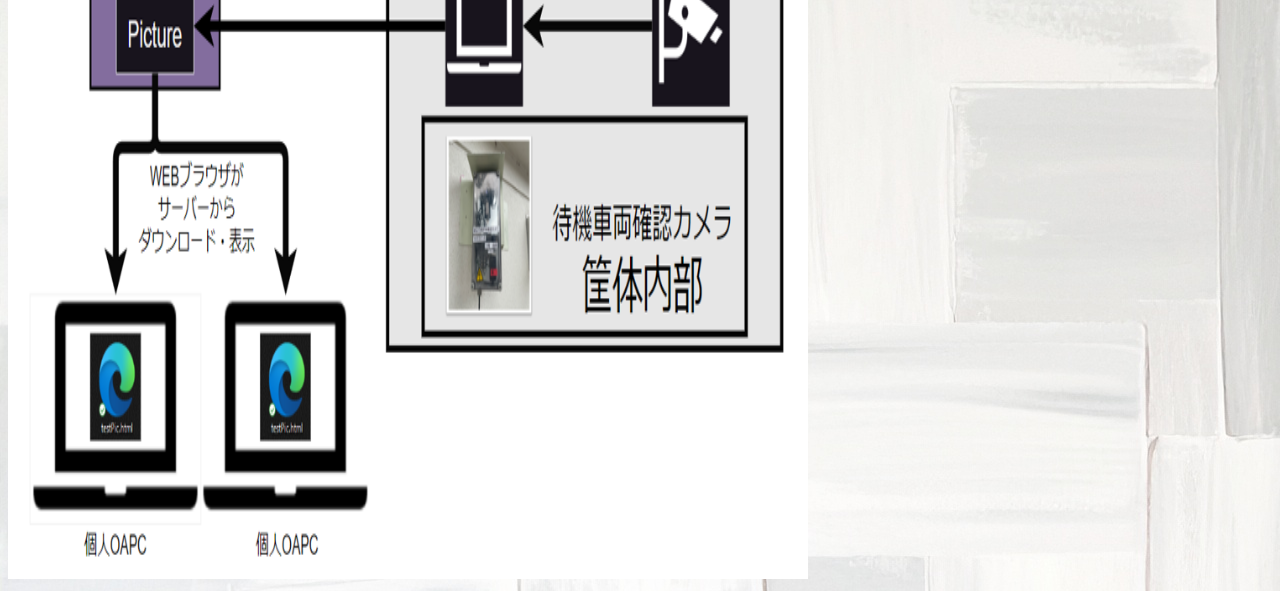
==== commit 373f8b5b: "Update profile.html" ====
--- a/profile.html
+++ b/profile.html
@@ -32,9 +32,9 @@
       <h3>今の職場・・・「未来造形モノづくり」　<br>DXと制御・モノづくりを融合し、新価値開発・現場改善を推進</h3>
       <a>
         <img class="picture" src="yukamen.png" >
-        <img class="picture" src="frow.png" >
-        <img class="picture" src="yukamenzu.png" >
-        <img class="picture" src="ukeire.png">
+        <!-- <img class="picture" src="frow.png" > -->
+        <!-- <img class="picture" src="yukamenzu.png" >
+        <img class="picture" src="ukeire.png"> -->
         <img class="picture" src="ukeirekousei.png">
       </a>
     </div>
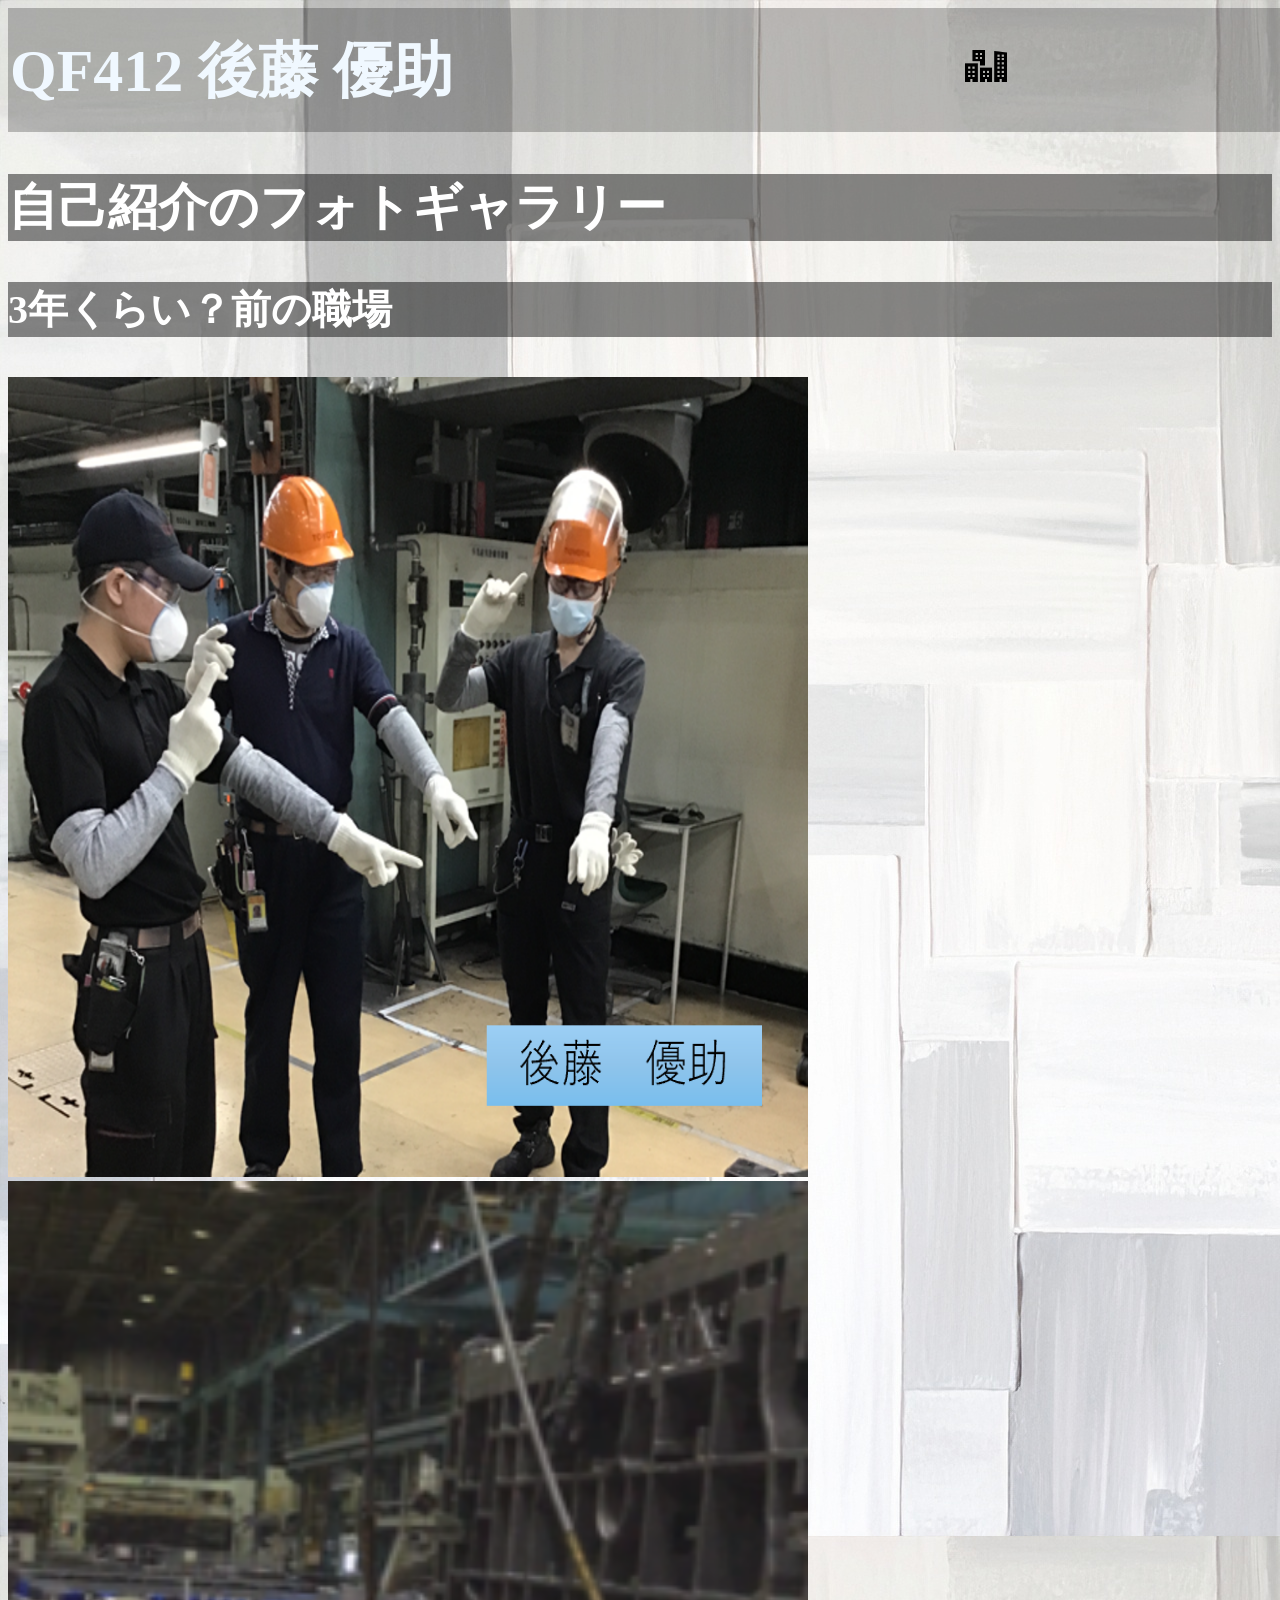
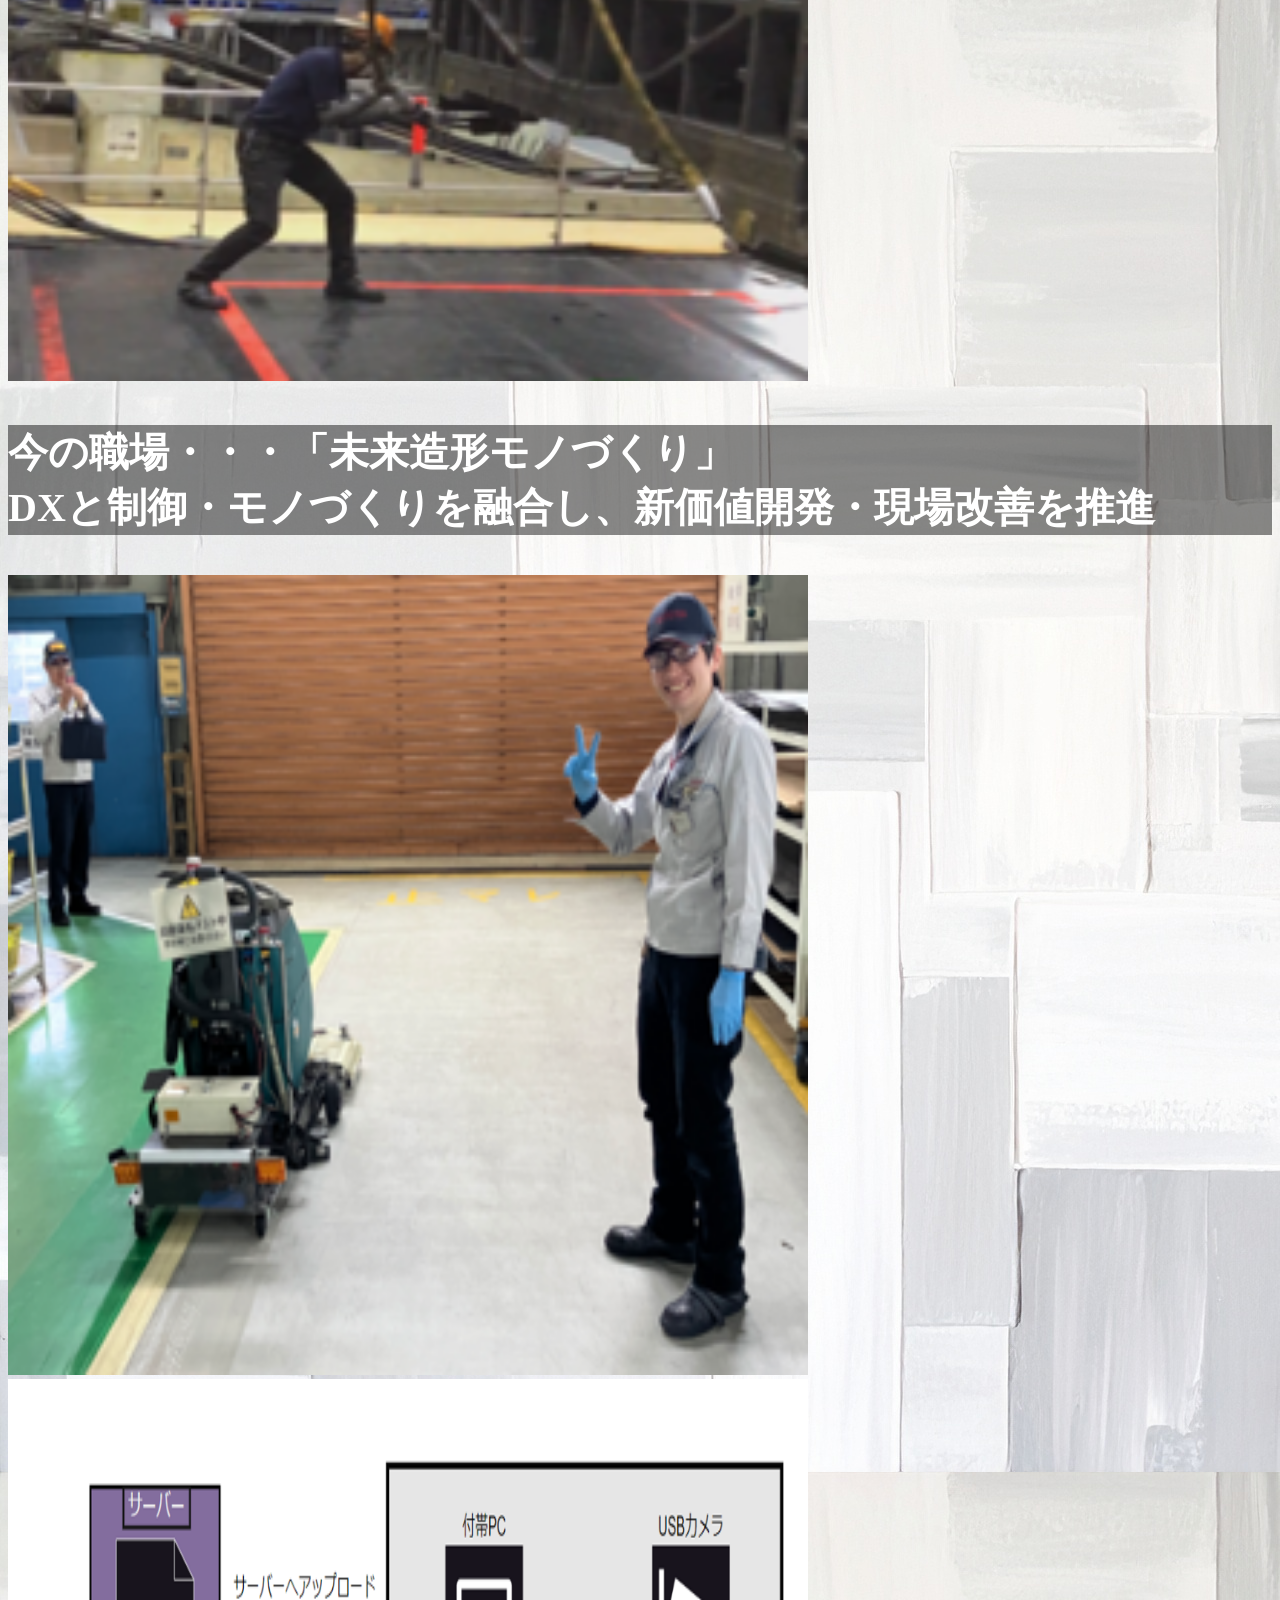
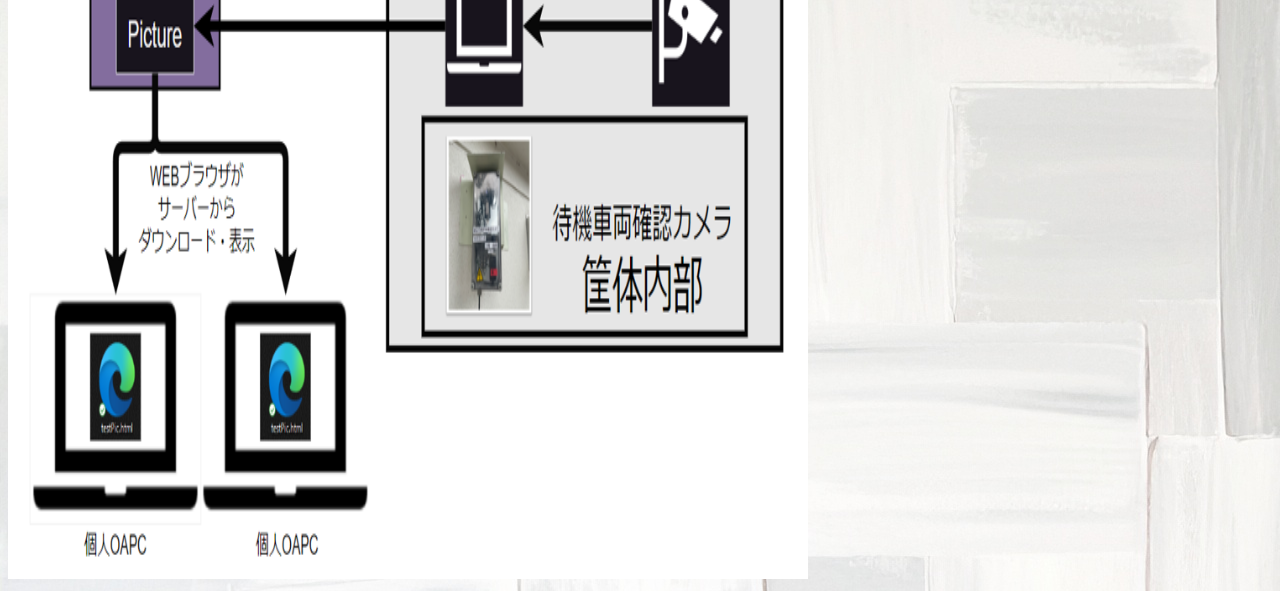
==== commit a31c5cb3: "Update profile.html" ====
--- a/profile.html
+++ b/profile.html
@@ -14,9 +14,9 @@
     <h1><a id="midasi">QF412 後藤 優助</a>
         <!-- 3リンク記入 -->
         <a class="Link">
-        <a href="https://ktrg15495.kitora.toyota.co.jp/SouiKufuTeian/main"><img width="50px" src="job.png"></a>
+        <!-- <a href="https://ktrg15495.kitora.toyota.co.jp/SouiKufuTeian/main"><img width="50px" src="job.png"></a> -->
         <a href="index.html"><img width="50px" src="canpany.png"></a>
-        <a href="https://tw.portal.toyota/"><img width="50px" src="setting.png"></a>
+        <!-- <a href="https://tw.portal.toyota/"><img width="50px" src="setting.png"></a> -->
         </a>
       </h1>
   
